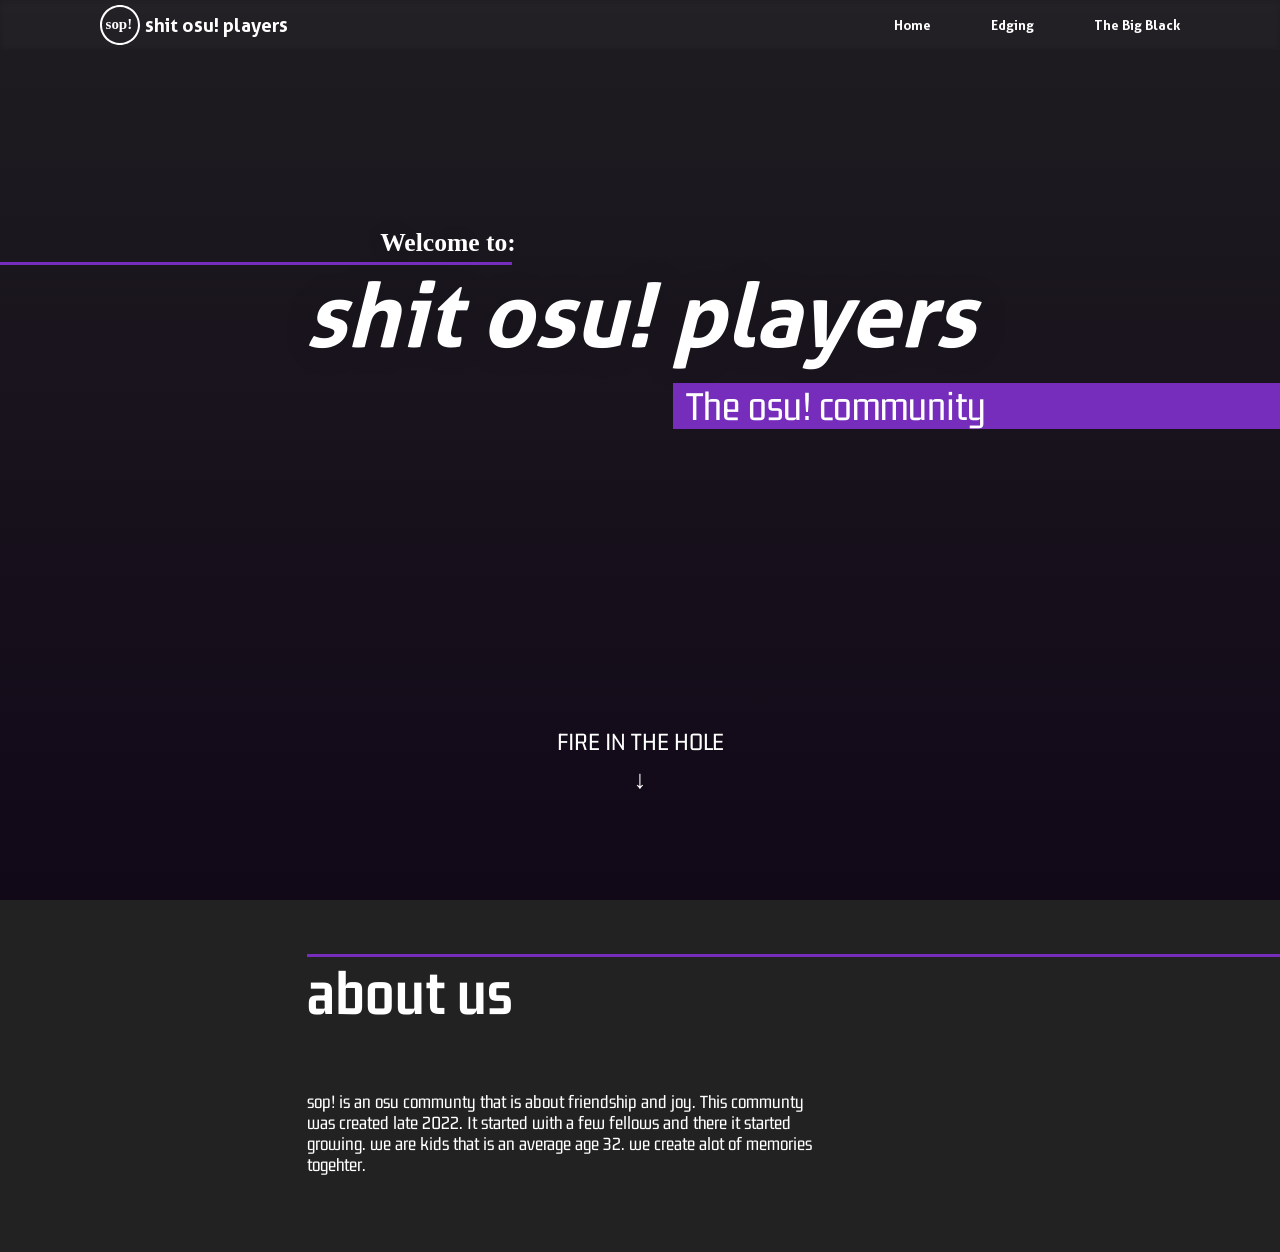
==== html/index.html @ 8b6804af "imported sop! website" ====
<!DOCTYPE html>
<html lang="en">

<head>
    <meta charset="UTF-8">
    <meta name="viewport" content="width=device-width, initial-scale=1.0">
    <title>shit osu! players</title>
    <link rel="icon" type="image/svg" href="/images/logo/sop.svg">
    <link rel="stylesheet" href="/css/style.css">
    <link rel="stylesheet" href="/css/styleIndex.css">
</head>

<body>
    <div id="grad"></div>
    <header>
        <div class="navbar">
            <div class="nav-branding">
                <img src="/images/logo/sopWhiteOutline.svg" class="logo-img" data-alt-src="/images/logo/sop.svg">
                <h1>shit osu! players</dh1>
            </div>

            <ul class="nav-menu">
                <li class="nav-item">
                    <a href="/html/index.html">Home</a>
                </li>
                <li class="nav-item">
                    <a href="/html/edging.html">Edging</a>
                </li>
                <li class="nav-item">
                    <a href="#">The Big Black</a>
                </li>
            </ul>

            <div class="hamburger">
                <span class="bar"></span>
                <span class="bar"></span>
                <span class="bar"></span>
            </div>
        </div>
    </header>

    <div class="content">
        <div class="hero">
            <div class="hero-container">
                <h1 class="welcomeTo">Welcome to:</h1>
                <div class="divLine"></div>
                <p class="sop">shit osu! players</p>
                <div class="textBox">
                    <p>The osu! community</p>
                </div>
            </div>

            <div class="scrollDown">
                <p>FIRE IN THE HOLE</p>
                <p>↓</p>
            </div>
            <video autoplay muted loop>
                <source src="/images/video/hy_gameplay.mp4" type="video/mp4">
            </video>
        </div>
        <div class="about-us">
            <div class="divLine"></div>
            <h1>about us</h1>
            <p>sop! is an osu communty that is about friendship and joy. This communty was created late 2022. It started with a few fellows and there it started growing. we are kids that is an average age 32. we create alot of memories togehter. </p>
        </div>
    </div>
    <footer></footer>

</body>
<script src="/js/script.js"></script>

</html>
---- css/style.css ----
:root {
    --background: rgb(34, 34, 34);
    --text: white;
}

* {
    color: var(--text);
    margin: 0;
    padding: 0;
    box-sizing: border-box;
}

body {
    background-color: var(--background);
    overflow-x: hidden;
}

body::-webkit-scrollbar {
    width: 8px;
}

body::-webkit-scrollbar-track {
    background-color: rgb(92, 92, 92);
}

body::-webkit-scrollbar-thumb {
    background-color: rgb(200, 200, 200);
    border-radius: 100vw;
    transition: ease-in-out 0.5s;
}

body::-webkit-scrollbar-thumb:hover {
    background-color: rgb(150, 150, 150);
    transition: ease-in-out 0.5s;
}


@font-face {
    font-family: Aller;
    src: url(/fonts/Aller_Bold.ttf);
}

@font-face {
    font-family: Gemunu;
    src: url(/fonts/GemunuLibre.ttf);
}

#grad {
    background-image: linear-gradient(#1E1C20, #110818);
    width: 100vw;
    height: 100vh;
    top: 0;
    position: fixed;
    z-index: -100;
}

#gradient {
    width: 100vw;
    height: 100vh;
    position: fixed;
    top: 0px;
    opacity: 0.8;
    pointer-events: none;
    mix-blend-mode: overlay;
    z-index: -100;
}

header {
    height: 50px;
    width: 100vw;
    padding-top: 5px;
    padding-bottom: 5px;
    background-color: transparent;
    backdrop-filter: blur(3px) contrast(0.95);

    display: flex;
    justify-content: center;

    position: fixed;
    top: 0;
    z-index: 1000;
}

.navbar {
    width: 100%;
    height: 100%;
    margin-left: 100px;
    margin-right: 100px;
    white-space: nowrap;
}

@media screen and (max-width: 832px) {
    .navbar {
        margin-left: 50px;
        margin-right: 50px;
    }
}

@media screen and (max-width: 400px) {
    .navbar {
        margin-left: 15px;
        margin-right: 15px;
    }

    .nav-branding h1 {
        display: none;
    }
}

.nav-branding {
    display: flex;
    align-items: center;
    height: 100%;
    float: left;
}

.nav-branding img {
    height: 100%;
    width: auto;
    margin-right: 5px;
    transition: transform 0.3s ease; 
    image-rendering: crisp-edges;
}

.nav-branding img:hover {
    transform: scale(1.1); 
}

header h1 {
    font-family: Aller;
    font-size: 1.2em;
}

.nav-menu {
    height: 100%;
    float: right;
    display: flex;
    align-items: center;
    gap: 60px;
    list-style: none;
}

.nav-menu a {
    text-decoration: none;
    font-size: 10pt;
    font-family: Aller;
    transition: ease-out 0.1s;
}

.nav-menu a:hover {
    transform: scale(1.08);
}

.navbar img {
    height: 40px;
}

.hamburger {
    display: none;
    cursor: pointer;
    float: right;
    padding-top: 5px;
}

.bar {
    display: block;
    width: 25px;
    height: 3px;
    margin: 5px auto;
    -webkit-transition: all 0.3s ease-in-out;
    transition: all 0.3s ease-in-out;
    background-color: white;
}

@media (max-width:768px) {
    .hamburger {
        display: block;
    }

    .hamburger.active .bar:nth-child(2) {
        opacity: 0;
    }

    .hamburger.active .bar:nth-child(1) {
        transform: translateY(8px) rotate(45deg);
    }
    .hamburger.active .bar:nth-child(3) {
        transform: translateY(-8px) rotate(-45deg);
    }

    .nav-menu {
        height: auto;
        position: fixed;
        left: 100vw;
        top: 50px;
        gap: 0;
        flex-direction: column;
        background-color: #1e1c2042;
        width: 100%;
        text-align: center;

        transition: 0.5s;
    }

    .nav-menu.active{
        left: 0;
    }

    .nav-item{
        margin: 16px 0;
    }
}
---- css/styleIndex.css ----
.hero video {
    position: relative;
    top: -100px;
    width: 100vw;
    height: 950px;
    opacity: 15%;
    filter: blur(0px);
    object-fit: cover;
    z-index: -1;
}

@media screen and (max-width: 1024px) {
    .hero video {
        height: calc(500px + 40vw);
    }
}

.hero .welcomeTo {
    position: relative;
    margin-top: calc(190px + 3vw);
    text-align: center;
    font-family: Microsoft Yi Baiti;
    font-size: 2vw;
    margin-right: 30vw;
    margin-bottom: 0.3vw;
    text-shadow: 0 0 40px rgba(0, 0, 0, 0.1);
}

.hero .divLine {
    background-color: rgb(118, 45, 187);
    height: 3px;
    position: relative;
    width: 40vw;
}

.hero .sop {
    text-align: center;
    font-family: Aller;
    font-style: italic;
    margin-top: -0.5vw;
    font-size: 7vw;
    text-shadow: 0 0 40px rgba(0, 0, 0, 0.1);
}

.hero .textBox {
    font-family: Gemunu;
    background-color: rgb(118, 45, 187);
    margin-top: 1vw;
    text-align: left;
    padding-left: 1vw;
    padding-bottom: 0.1vw;
    font-size: 3.3vw;
    position: absolute;
    padding-right: 23vw;
    right: 0;
}

.hero-container {
    z-index: 10;
    position: absolute;
    width: 100%;
    margin-left: auto;
    margin-right: auto;
    white-space: nowrap;
}

@media screen and (max-width: 1024px) {
    .hero-container {
        margin-left: vw;
        margin-right: 0;
    }

    .hero .welcomeTo {
        font-size: 3vw;
        margin-right: 60vw
    }

    .hero .sop {
        font-size: 12vw;
        /* Increase font size by 2 times */
    }

    .hero .textBox {
        font-size: 6.6vw;
        /* Increase font size by 2 times */
    }
}

.hero .scrollDown {
    position: absolute;
    top: 727px;
    text-align: center;
    width: 100vw;
    display: flex;
    flex-direction: column;
    gap: 10px;
    font-family: Gemunu;
    font-size: 2vw;
}

@media screen and (max-width: 1024px) {
    .hero .scrollDown {
        top: calc(400px + 20vw);
        font-size: 4vw;
    }
}

.about-us .divLine {
    background-color: rgb(118, 45, 187);
    height: 3px;
    position: relative;
    margin-left: auto;
    margin-right: 0;
    width: 76vw;
}

.about-us h1 {
    font-family: Gemunu;
    margin-left: 24vw;
    font-size: 5vw;
}

.about-us p {
    margin-top: 5vw;
    margin-left: 24vw;
    font-size: 1.5vw;
    font-family: Gemunu;
    width: 40vw;
}

@media screen and (max-width: 1024px) {
    .about-us .divLine {
        width: 95vw;
    }
    
    .about-us h1 {
        margin-left: 5vw;
        font-size: 10vw;
    }

    .about-us p {
        margin-left: 5vw;
        font-size: 4vw;
        width: 62vw;
    }
}

footer {
    margin-top: 6vw;
}
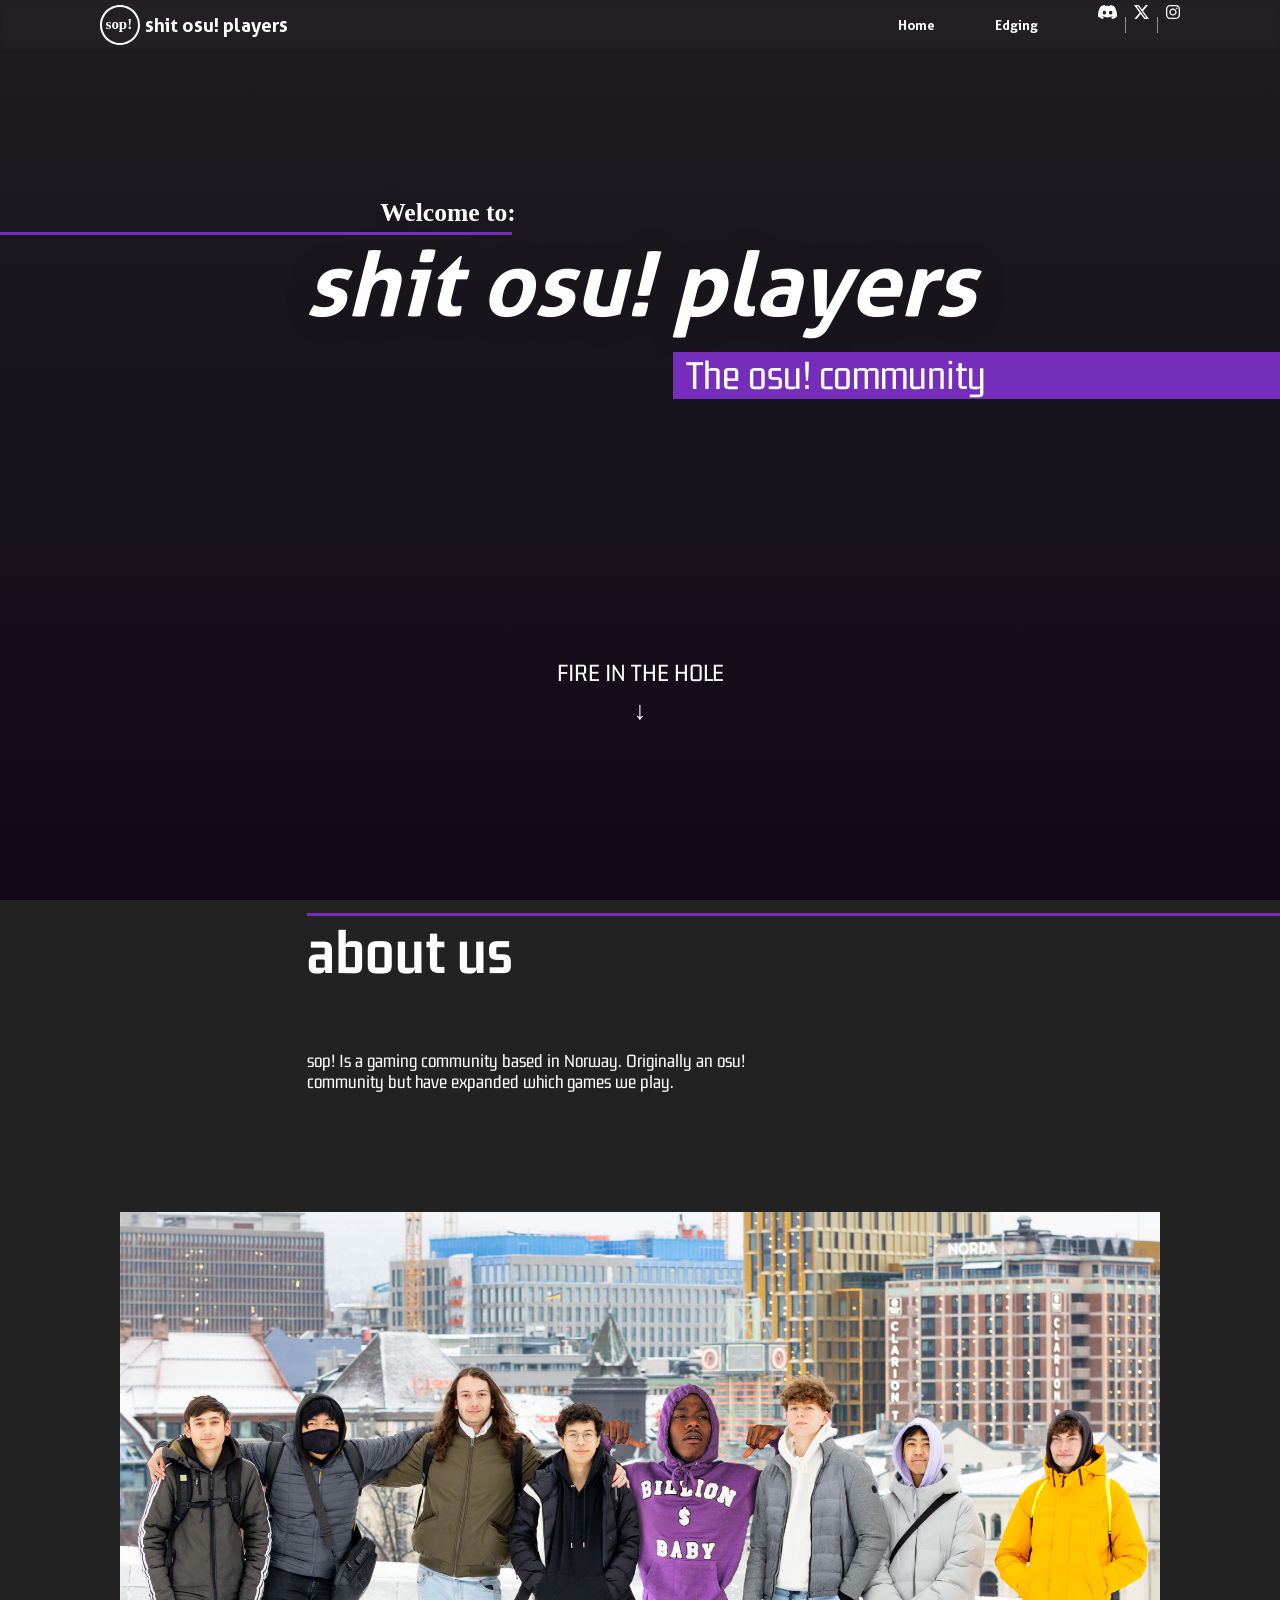
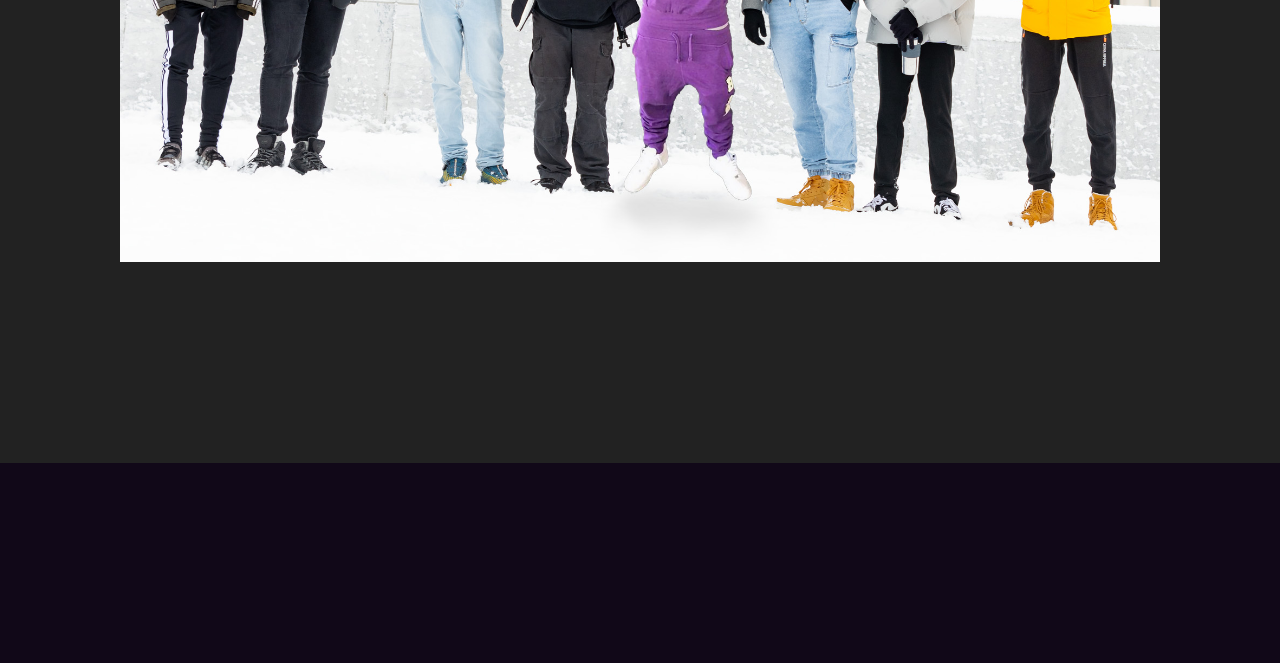
==== commit db0a5fd1: "added socials icons in navbar" ====
--- a/html/index.html
+++ b/html/index.html
@@ -15,7 +15,7 @@
     <header>
         <div class="navbar">
             <div class="nav-branding">
-                <img src="/images/logo/sopWhiteOutline.svg" class="logo-img" data-alt-src="/images/logo/sop.svg">
+                <img src="/images/logo/sopWhiteOutline.svg" data-alt-src="/images/logo/sop.svg">
                 <h1>shit osu! players</dh1>
             </div>
 
@@ -24,10 +24,15 @@
                     <a href="/html/index.html">Home</a>
                 </li>
                 <li class="nav-item">
-                    <a href="/html/edging.html">Edging</a>
+                    <a href="/html/edging.html">Edging </a>
                 </li>
-                <li class="nav-item">
-                    <a href="#">The Big Black</a>
+                <li class="nav-socials">
+                    <a href="https://discord.gg/Ur7tB2aVwm" target="_blank"><img
+                            src="/images/icons/discord-mark-white.svg" alt=""></a>
+                    <div class="vertical-seperator"></div>
+                    <a href="#"><img src="/images/icons/x-mark-white.svg" alt=""></a>
+                    <div class="vertical-seperator"></div>
+                    <a href="#"><img src="/images/icons/instagram-mark-white.svg" alt=""></a>
                 </li>
             </ul>
 
@@ -49,7 +54,6 @@
                     <p>The osu! community</p>
                 </div>
             </div>
-
             <div class="scrollDown">
                 <p>FIRE IN THE HOLE</p>
                 <p>↓</p>
@@ -61,10 +65,17 @@
         <div class="about-us">
             <div class="divLine"></div>
             <h1>about us</h1>
-            <p>sop! is an osu communty that is about friendship and joy. This communty was created late 2022. It started with a few fellows and there it started growing. we are kids that is an average age 32. we create alot of memories togehter. </p>
+            <p>sop! Is a gaming community based in Norway. Originally an osu! community but have expanded which games we
+                play. </p>
         </div>
     </div>
-    <footer></footer>
+    <div class="sopmeetup">
+        <img src="/images/sopMeetup2023.jpg" class="sop_meet_image">
+    </div>
+    <footer>
+        <div class="footer-container">
+        </div>
+    </footer>
 
 </body>
 <script src="/js/script.js"></script>
--- a/css/style.css
+++ b/css/style.css
@@ -1,3 +1,4 @@
+/* all general styling */
 :root {
     --background: rgb(34, 34, 34);
     --text: white;
@@ -139,7 +140,6 @@
     gap: 60px;
     list-style: none;
 }
-
 .nav-menu a {
     text-decoration: none;
     font-size: 10pt;
@@ -152,7 +152,29 @@
 }
 
 .navbar img {
-    height: 40px;
+    height: 100%;
+}
+
+.nav-socials {
+    height: 100%;
+    display: flex;
+    gap: 8px;
+}
+
+.nav-socials img {
+    position: relative;
+    height: 35%;
+    width: auto;
+    padding: 0;
+}
+
+.vertical-seperator {
+    width: 1px;
+    height: 40%;
+    background-color: white;
+    opacity: 50%;
+    margin-top: auto;
+    margin-bottom: auto;
 }
 
 .hamburger {
@@ -209,4 +231,19 @@
     .nav-item{
         margin: 16px 0;
     }
+}
+
+.sopmeetup {
+    padding: 120px;
+}
+
+.sop_meet_image {
+    width: 100%;
+    filter: blur(-1px);
+    filter: drop-shadow(10px);
+}
+
+.footer-container {
+    padding: 100px;
+    background-color: #110818;
 }
--- a/css/styleIndex.css
+++ b/css/styleIndex.css
@@ -1,23 +1,32 @@
+/* all content inside index */
+.hero {
+    position: relative;
+}
+
 .hero video {
     position: relative;
-    top: -100px;
     width: 100vw;
-    height: 950px;
+    height: calc(95vh - 80px);
+    min-height: 45
+    0px;
     opacity: 15%;
     filter: blur(0px);
     object-fit: cover;
     z-index: -1;
 }
 
-@media screen and (max-width: 1024px) {
-    .hero video {
-        height: calc(500px + 40vw);
-    }
+.hero-container {
+    margin-top: 22vh;
+    z-index: 10;
+    position: absolute;
+    width: 100%;
+    margin-left: auto;
+    margin-right: auto;
+    white-space: nowrap;
 }
 
 .hero .welcomeTo {
     position: relative;
-    margin-top: calc(190px + 3vw);
     text-align: center;
     font-family: Microsoft Yi Baiti;
     font-size: 2vw;
@@ -55,15 +64,6 @@
     right: 0;
 }
 
-.hero-container {
-    z-index: 10;
-    position: absolute;
-    width: 100%;
-    margin-left: auto;
-    margin-right: auto;
-    white-space: nowrap;
-}
-
 @media screen and (max-width: 1024px) {
     .hero-container {
         margin-left: vw;
@@ -88,7 +88,7 @@
 
 .hero .scrollDown {
     position: absolute;
-    top: 727px;
+    top: calc(82vh - 80px);
     text-align: center;
     width: 100vw;
     display: flex;
@@ -100,7 +100,6 @@
 
 @media screen and (max-width: 1024px) {
     .hero .scrollDown {
-        top: calc(400px + 20vw);
         font-size: 4vw;
     }
 }
@@ -112,6 +111,7 @@
     margin-left: auto;
     margin-right: 0;
     width: 76vw;
+    margin-top: calc(6vh + 80px);
 }
 
 .about-us h1 {
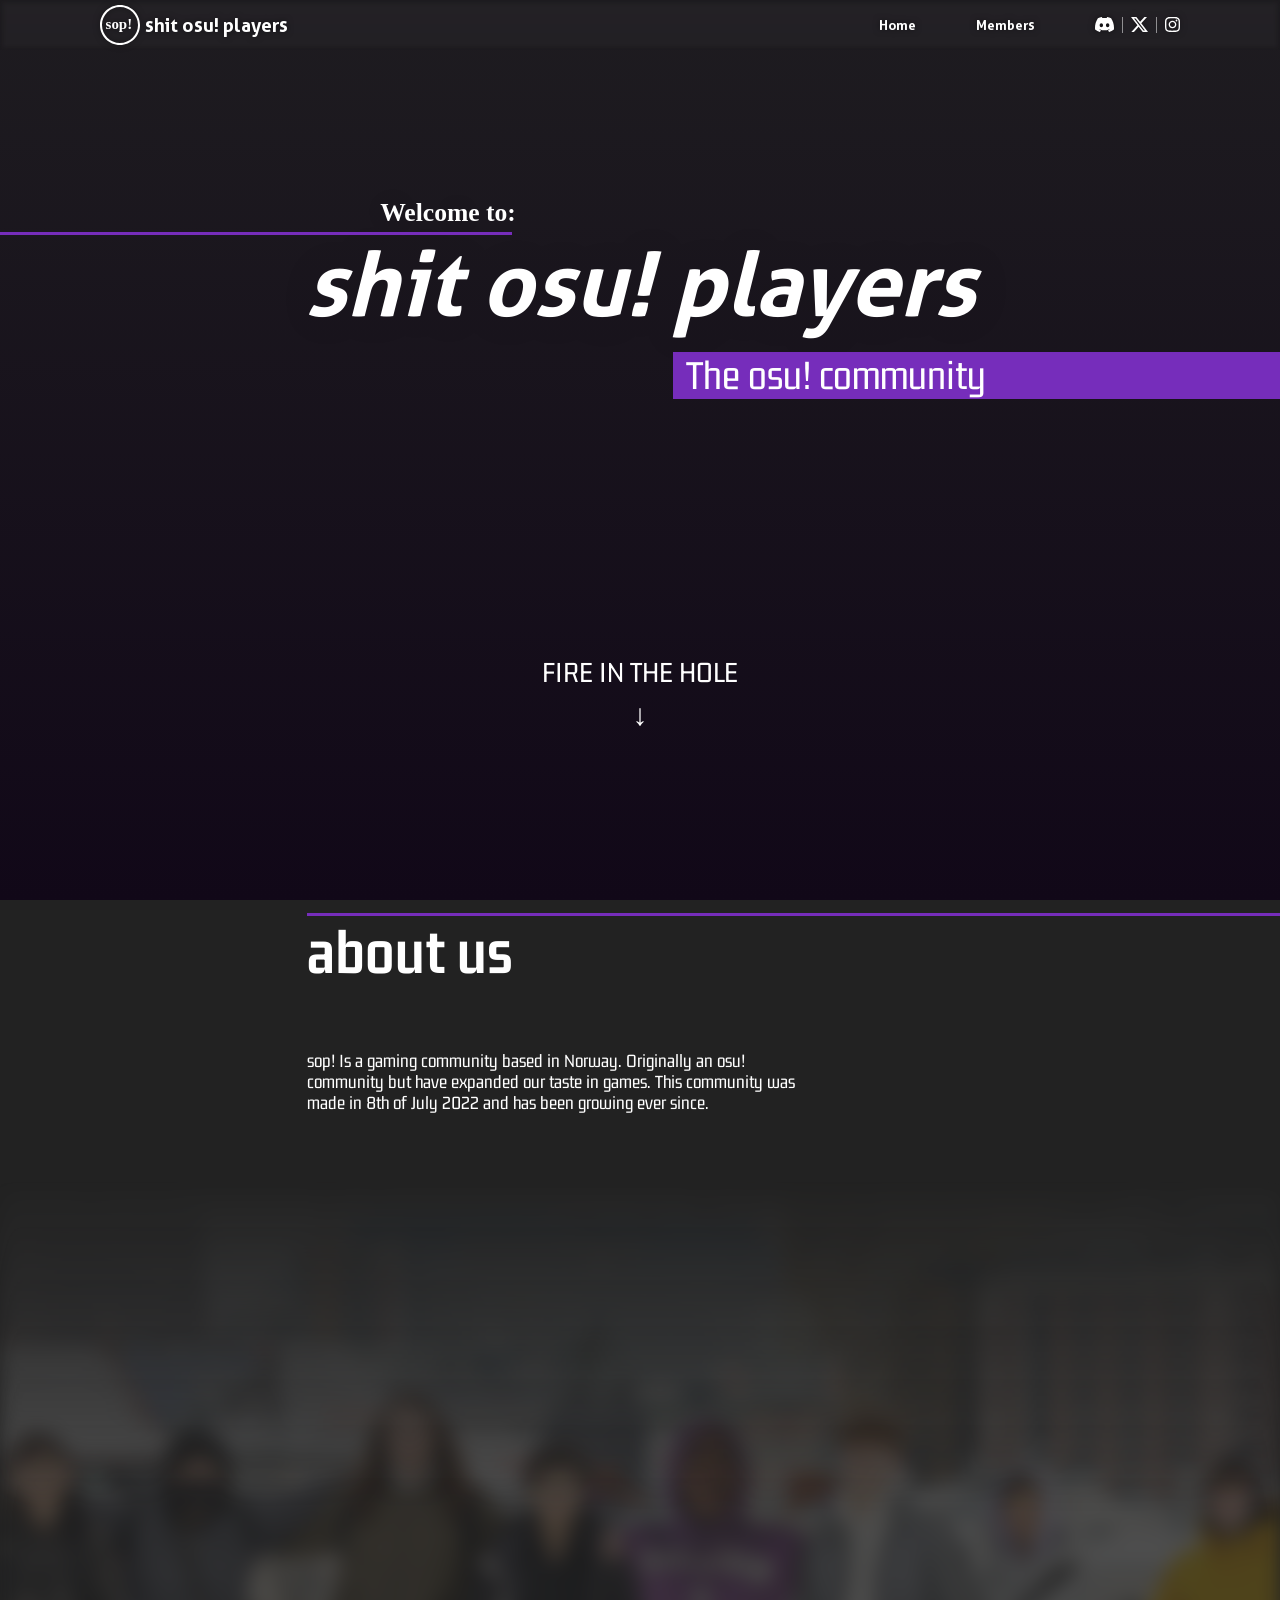
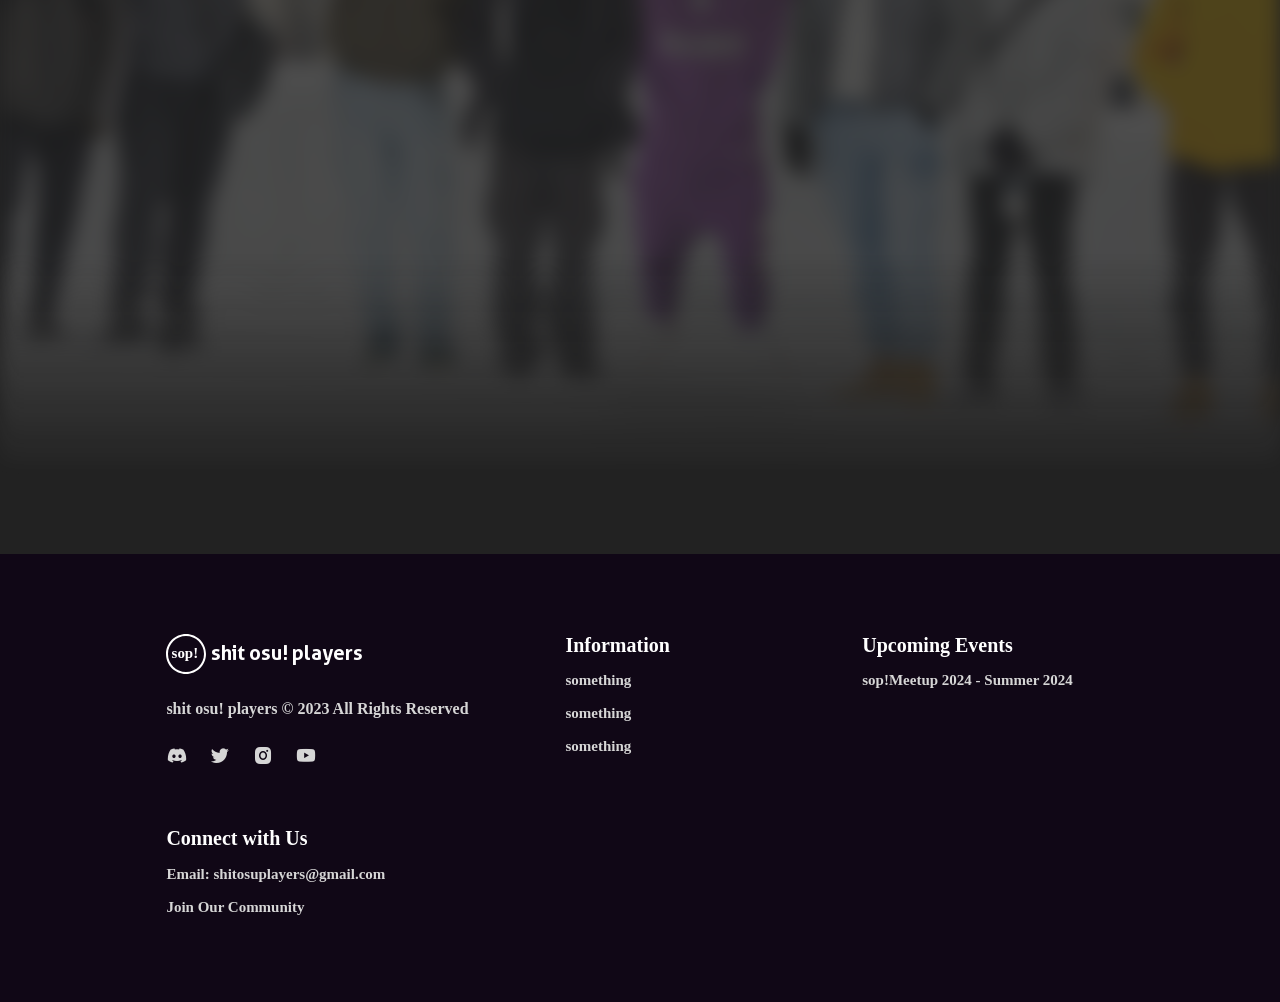
==== commit e40a318d: "Added footer, began making sop2023 section, and hotfixes" ====
--- a/html/index.html
+++ b/html/index.html
@@ -8,6 +8,7 @@
     <link rel="icon" type="image/svg" href="/images/logo/sop.svg">
     <link rel="stylesheet" href="/css/style.css">
     <link rel="stylesheet" href="/css/styleIndex.css">
+    <link rel="stylesheet" href="https://cdn.jsdelivr.net/npm/boxicons@latest/css/boxicons.min.css">
 </head>
 
 <body>
@@ -15,7 +16,7 @@
     <header>
         <div class="navbar">
             <div class="nav-branding">
-                <img src="/images/logo/sopWhiteOutline.svg" data-alt-src="/images/logo/sop.svg">
+                <img src="/images/logo/sopWhiteOutline.svg" data-alt-src="/images/logo/sop.svg" class="logo-img">
                 <h1>shit osu! players</dh1>
             </div>
 
@@ -24,15 +25,16 @@
                     <a href="/html/index.html">Home</a>
                 </li>
                 <li class="nav-item">
-                    <a href="/html/edging.html">Edging </a>
+                    <a href="/html/members.html">Members </a>
                 </li>
                 <li class="nav-socials">
                     <a href="https://discord.gg/Ur7tB2aVwm" target="_blank"><img
                             src="/images/icons/discord-mark-white.svg" alt=""></a>
                     <div class="vertical-seperator"></div>
-                    <a href="#"><img src="/images/icons/x-mark-white.svg" alt=""></a>
+                    <a href="https://x.com/shitosuplayers"><img src="/images/icons/x-mark-white.svg" alt=""></a>
                     <div class="vertical-seperator"></div>
-                    <a href="#"><img src="/images/icons/instagram-mark-white.svg" alt=""></a>
+                    <a href="https://instagram.com/shitosuplayers/"><img src="/images/icons/instagram-mark-white.svg"
+                            alt=""></a>
                 </li>
             </ul>
 
@@ -65,17 +67,54 @@
         <div class="about-us">
             <div class="divLine"></div>
             <h1>about us</h1>
-            <p>sop! Is a gaming community based in Norway. Originally an osu! community but have expanded which games we
-                play. </p>
+            <p>sop! Is a gaming community based in Norway. Originally an osu! community but have expanded our taste in
+                games. This community was made in 8th of July 2022 and has been growing ever since. </p>
         </div>
     </div>
     <div class="sopmeetup">
-        <img src="/images/sopMeetup2023.jpg" class="sop_meet_image">
+        <div class="sop2023">
+            <div class="top-fade"></div>
+            <div class="bot-fade"></div>
+            <img src="/images/sopMeetup2023.jpg" alt="">
+        </div>
     </div>
+
+
+
     <footer>
-        <div class="footer-container">
+        <div class="footer-content">
+            <div class="footer-branding">
+                <img src="/images/logo/sopWhiteOutline.svg" alt="">
+                <h1>shit osu! players</h1>
+            </div>
+            <p>shit osu! players © 2023 All Rights Reserved</p>
+
+            <div class="socials">
+                <a href="https://discord.gg/Ur7tB2aVwm"><i class='bx bxl-discord-alt'></i></a>
+                <a href="https://x.com/shitosuplayers"><i class='bx bxl-twitter'></i></a>
+                <a href="https://instagram.com/shitosuplayers/"><i class='bx bxl-instagram-alt'></i></a>
+                <a href="#"><i class='bx bxl-youtube'></i></a>
+            </div>
         </div>
-    </footer>
+
+        <div class="footer-content">
+            <h4>Information</h4>
+            <li><a href="">something</a></li>
+            <li><a href="">something</a></li>
+            <li><a href="">something</a></li>
+        </div>
+
+        <div class="footer-content">
+            <h4>Upcoming Events</h4>
+            <li><a href="">sop!Meetup 2024 - Summer 2024</a></li>
+            <li><a href=""></a></li>
+        </div>
+
+        <div class="footer-content">
+            <h4>Connect with Us</h4>
+            <li><a href="mailto:shitosuplayers@gmail.com">Email: shitosuplayers@gmail.com</a></li>
+            <li><a href="https://discord.gg/Ur7tB2aVwm">Join Our Community</a></li>
+        </div>
 
 </body>
 <script src="/js/script.js"></script>
--- a/css/style.css
+++ b/css/style.css
@@ -9,6 +9,8 @@
     margin: 0;
     padding: 0;
     box-sizing: border-box;
+    text-decoration: none;
+    list-style: none;
 }
 
 body {
@@ -55,17 +57,6 @@
     z-index: -100;
 }
 
-#gradient {
-    width: 100vw;
-    height: 100vh;
-    position: fixed;
-    top: 0px;
-    opacity: 0.8;
-    pointer-events: none;
-    mix-blend-mode: overlay;
-    z-index: -100;
-}
-
 header {
     height: 50px;
     width: 100vw;
@@ -80,6 +71,8 @@
     position: fixed;
     top: 0;
     z-index: 1000;
+
+    filter: drop-shadow(0 0 3px rgba(0,0,0,0.5));
 }
 
 .navbar {
@@ -90,7 +83,7 @@
     white-space: nowrap;
 }
 
-@media screen and (max-width: 832px) {
+@media screen and (max-width: 1024px) {
     .navbar {
         margin-left: 50px;
         margin-right: 50px;
@@ -138,17 +131,15 @@
     display: flex;
     align-items: center;
     gap: 60px;
-    list-style: none;
 }
 .nav-menu a {
-    text-decoration: none;
     font-size: 10pt;
     font-family: Aller;
     transition: ease-out 0.1s;
 }
 
 .nav-menu a:hover {
-    transform: scale(1.08);
+    transform: scale(1.1);
 }
 
 .navbar img {
@@ -157,15 +148,15 @@
 
 .nav-socials {
     height: 100%;
-    display: flex;
+    width: auto;
     gap: 8px;
+    display: flex;
+    align-items: center;
 }
 
 .nav-socials img {
-    position: relative;
-    height: 35%;
-    width: auto;
-    padding: 0;
+    height: 15px;
+    margin-top: 1px;
 }
 
 .vertical-seperator {
@@ -173,8 +164,6 @@
     height: 40%;
     background-color: white;
     opacity: 50%;
-    margin-top: auto;
-    margin-bottom: auto;
 }
 
 .hamburger {
@@ -221,29 +210,102 @@
         width: 100%;
         text-align: center;
 
-        transition: 0.5s;
+        transition: 0.4s;
     }
 
     .nav-menu.active{
         left: 0;
     }
 
-    .nav-item{
+    .nav-item {
         margin: 16px 0;
     }
-}
-
-.sopmeetup {
-    padding: 120px;
-}
-
-.sop_meet_image {
-    width: 100%;
-    filter: blur(-1px);
-    filter: drop-shadow(10px);
-}
-
-.footer-container {
-    padding: 100px;
-    background-color: #110818;
+
+    .nav-socials {
+        margin: 16px 0;
+        gap: 20px;
+    }
+
+    .nav-socials img {
+        height: 25px;
+    }
+}
+
+footer {
+    margin-top: 6vw;
+    padding: 80px 13% 70px;
+    background-color: #100716;
+    display: grid;
+    grid-template-columns: repeat(auto-fit, minmax(200px, auto));
+    gap: 3.5rem;
+}
+
+.footer-branding {
+    display: flex;
+    align-items: center;
+    height: 40px;
+}
+
+.footer-branding img {
+    height: 100%;
+    margin-right: 5px;
+}
+
+.footer-branding h1 {
+    font-family: Aller;
+    font-size: 20px;
+}
+
+.footer-content h4 {
+    color: fff;
+    margin-bottom: 1.2vw;
+    font-size: 20px;
+    font-family: Microsoft Yi Baiti;
+}
+
+.footer-content li {
+    margin-bottom: 16px;
+}
+
+.footer-content li a {
+    font-family: Microsoft Yi Baiti;
+    display: block;
+    color: #d6d6d6;
+    font-size: 15px;
+    font-weight: bold;
+    transition: 0.2s ease-out;
+    width: auto;
+}
+
+.footer-content li a:hover {
+    transform: translateY(-2px);
+}
+
+
+.footer-content p {
+    font-family: Microsoft Yi Baiti;
+    color: #d6d6d6;
+    font-size: 16px;
+    font-weight: bold;
+    line-height: 30px;
+    margin: 20px 0;
+}
+
+.socials i {
+    display: inline-block;
+    font-size: 22px;
+    color: #d6d6d6;
+    margin-right: 17px;
+    transition: 0.3s ease-out;
+}
+
+.socials i:hover {
+    color: #fff;
+}
+
+
+@media (max-width:1690px){
+    footer {
+
+    }
 }
--- a/css/styleIndex.css
+++ b/css/styleIndex.css
@@ -7,10 +7,9 @@
     position: relative;
     width: 100vw;
     height: calc(95vh - 80px);
-    min-height: 45
-    0px;
+    min-height: 45 0px;
     opacity: 15%;
-    filter: blur(0px);
+    filter: blur(1px);
     object-fit: cover;
     z-index: -1;
 }
@@ -88,20 +87,14 @@
 
 .hero .scrollDown {
     position: absolute;
-    top: calc(82vh - 80px);
+    top: calc(95vh - 200px);
     text-align: center;
     width: 100vw;
     display: flex;
     flex-direction: column;
     gap: 10px;
     font-family: Gemunu;
-    font-size: 2vw;
-}
-
-@media screen and (max-width: 1024px) {
-    .hero .scrollDown {
-        font-size: 4vw;
-    }
+    font-size: 30px;
 }
 
 .about-us .divLine {
@@ -132,7 +125,7 @@
     .about-us .divLine {
         width: 95vw;
     }
-    
+
     .about-us h1 {
         margin-left: 5vw;
         font-size: 10vw;
@@ -145,6 +138,32 @@
     }
 }
 
-footer {
-    margin-top: 6vw;
+.sop2023 {
+    position: absolute;
+    height: 100%;
+    width: 100%;
+    display: flex;
+    align-items: center;
+    -webkit-mask-image: linear-gradient(transparent 20%, black, black 80%, transparent);
+    mask-image: linear-gradient(transparent 0%, black, black 75%, transparent);
+}
+
+.sop2023 img {
+    position: absolute;
+    filter: blur(10px);
+    opacity: 20%;
+    object-fit: cover;
+    height: 100%;
+    width: 100%;
+    z-index: -10;
+}
+
+
+
+.sopmeetup{
+    margin-top: 5vw;
+    height: 100vh;
+    width: 100vw;
+    display: flex;
+    align-items: center;
 }
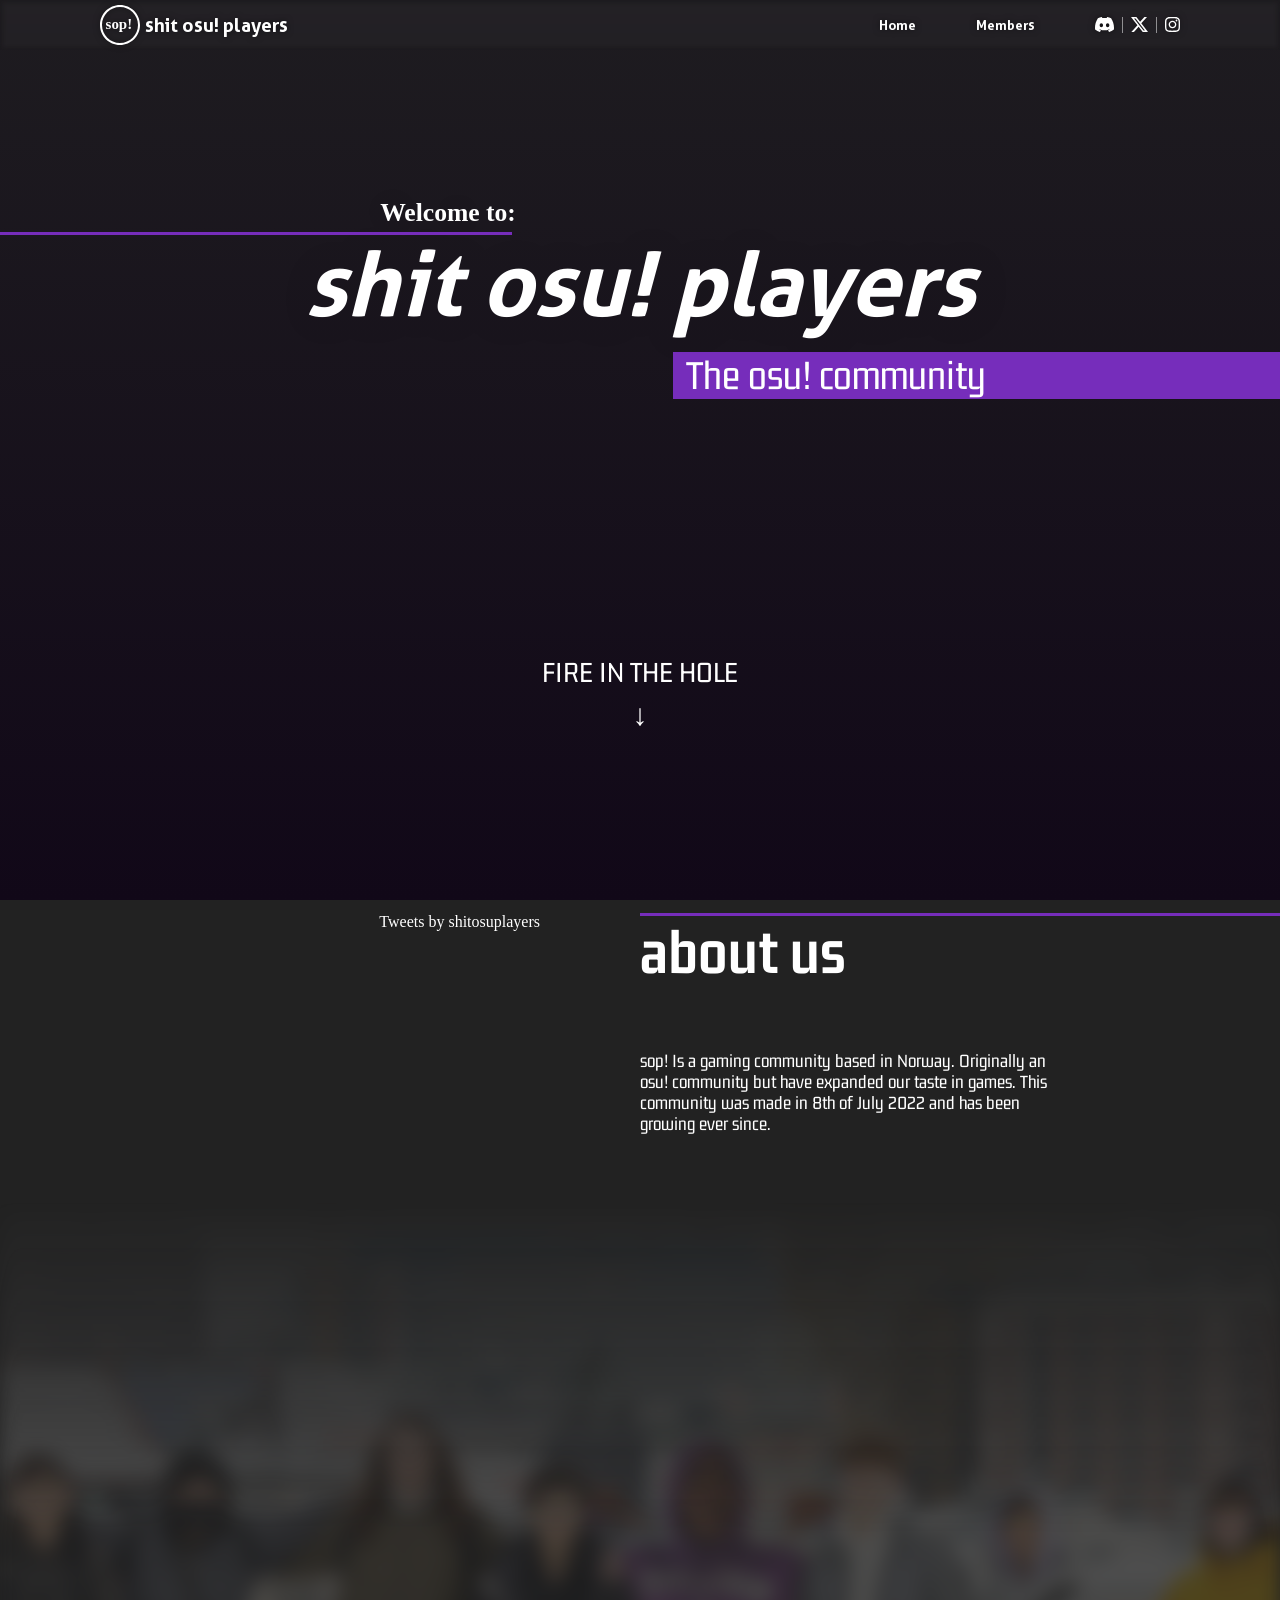
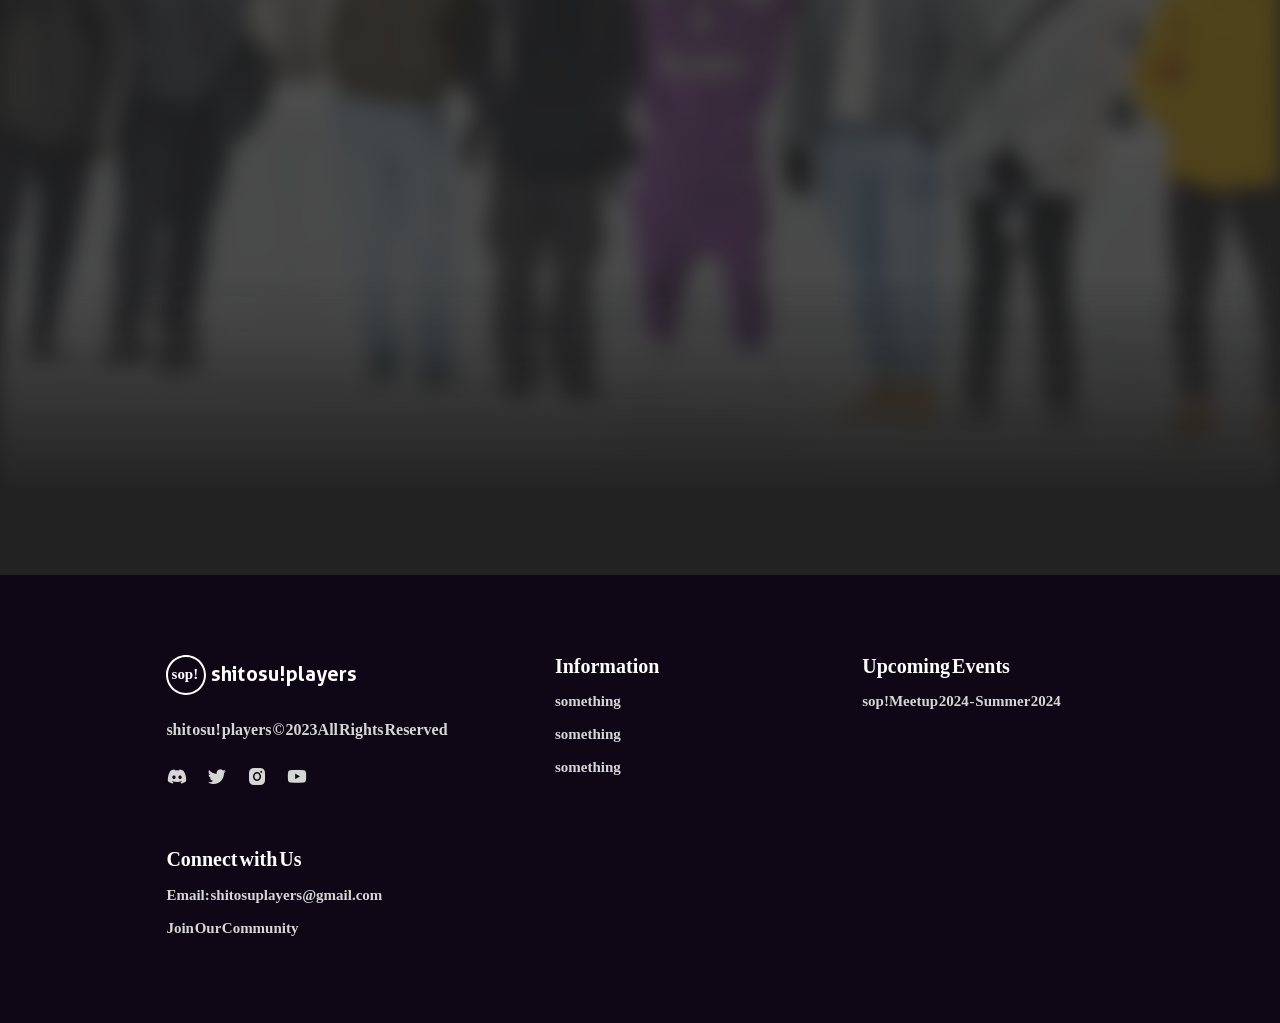
==== commit b9293233: "Began making members page Made member grid and designing it. Added flags and other osu icons" ====
--- a/html/index.html
+++ b/html/index.html
@@ -5,7 +5,6 @@
     <meta charset="UTF-8">
     <meta name="viewport" content="width=device-width, initial-scale=1.0">
     <title>shit osu! players</title>
-    <link rel="icon" type="image/svg" href="/images/logo/sop.svg">
     <link rel="stylesheet" href="/css/style.css">
     <link rel="stylesheet" href="/css/styleIndex.css">
     <link rel="stylesheet" href="https://cdn.jsdelivr.net/npm/boxicons@latest/css/boxicons.min.css">
@@ -16,8 +15,8 @@
     <header>
         <div class="navbar">
             <div class="nav-branding">
-                <img src="/images/logo/sopWhiteOutline.svg" data-alt-src="/images/logo/sop.svg" class="logo-img">
-                <h1>shit osu! players</dh1>
+                <a href="/html/index.html"><img src="/images/logo/sopWhiteOutline.svg" class="logo-img" data-alt-src="/images/logo/sop.svg"></a>
+                <h1>shit osu! players</h1>
             </div>
 
             <ul class="nav-menu">
@@ -64,13 +63,29 @@
                 <source src="/images/video/hy_gameplay.mp4" type="video/mp4">
             </video>
         </div>
+
         <div class="about-us">
-            <div class="divLine"></div>
-            <h1>about us</h1>
-            <p>sop! Is a gaming community based in Norway. Originally an osu! community but have expanded our taste in
-                games. This community was made in 8th of July 2022 and has been growing ever since. </p>
+
+            <div class="twitterWidget">
+                <a class="twitter-timeline" data-lang="en" data-width="35vw" data-height="460px" data-dnt="true"
+                    data-theme="dark" href="https://twitter.com/shitosuplayers?ref_src=twsrc%5Etfw">Tweets by
+                    shitosuplayers</a>
+                <script async src="https://platform.twitter.com/widgets.js" charset="utf-8"></script>
+            </div>
+
+            <div class="about-us-container">
+                <div class="divLine"></div>
+                <h1>about us</h1>
+                <p>sop! Is a gaming community based in Norway. Originally an osu! community but have expanded our
+                    taste
+                    in
+                    games. This community was made in 8th of July 2022 and has been growing ever since. </p>
+
+            </div>
         </div>
     </div>
+
+
     <div class="sopmeetup">
         <div class="sop2023">
             <div class="top-fade"></div>
@@ -78,6 +93,9 @@
             <img src="/images/sopMeetup2023.jpg" alt="">
         </div>
     </div>
+    </div>
+
+
 
 
 
@@ -93,7 +111,7 @@
                 <a href="https://discord.gg/Ur7tB2aVwm"><i class='bx bxl-discord-alt'></i></a>
                 <a href="https://x.com/shitosuplayers"><i class='bx bxl-twitter'></i></a>
                 <a href="https://instagram.com/shitosuplayers/"><i class='bx bxl-instagram-alt'></i></a>
-                <a href="#"><i class='bx bxl-youtube'></i></a>
+                <a href="https://youtube.com/@shitosuplayers"><i class='bx bxl-youtube'></i></a>
             </div>
         </div>
 
--- a/css/style.css
+++ b/css/style.css
@@ -72,7 +72,7 @@
     top: 0;
     z-index: 1000;
 
-    filter: drop-shadow(0 0 3px rgba(0,0,0,0.5));
+    filter: drop-shadow(0 0 3px rgba(0, 0, 0, 0.5));
 }
 
 .navbar {
@@ -108,16 +108,21 @@
     float: left;
 }
 
+.nav-branding a {
+    height: 100%;
+    width: auto;
+}
+
 .nav-branding img {
     height: 100%;
     width: auto;
     margin-right: 5px;
-    transition: transform 0.3s ease; 
+    transition: transform 0.3s ease;
     image-rendering: crisp-edges;
 }
 
 .nav-branding img:hover {
-    transform: scale(1.1); 
+    transform: scale(1.1);
 }
 
 header h1 {
@@ -132,6 +137,7 @@
     align-items: center;
     gap: 60px;
 }
+
 .nav-menu a {
     font-size: 10pt;
     font-family: Aller;
@@ -195,6 +201,7 @@
     .hamburger.active .bar:nth-child(1) {
         transform: translateY(8px) rotate(45deg);
     }
+
     .hamburger.active .bar:nth-child(3) {
         transform: translateY(-8px) rotate(-45deg);
     }
@@ -206,14 +213,14 @@
         top: 50px;
         gap: 0;
         flex-direction: column;
-        background-color: #1e1c2042;
+        background-color: #1e1627ad;
         width: 100%;
         text-align: center;
 
         transition: 0.4s;
     }
 
-    .nav-menu.active{
+    .nav-menu.active {
         left: 0;
     }
 
@@ -232,12 +239,14 @@
 }
 
 footer {
+    word-spacing: -3px;
     margin-top: 6vw;
     padding: 80px 13% 70px;
     background-color: #100716;
     display: grid;
     grid-template-columns: repeat(auto-fit, minmax(200px, auto));
     gap: 3.5rem;
+    box-shadow: 0 50vh 0 50vh #100716;
 }
 
 .footer-branding {
@@ -304,8 +313,6 @@
 }
 
 
-@media (max-width:1690px){
-    footer {
-
-    }
+@media (max-width:1690px) {
+    footer {}
 }
--- a/css/styleIndex.css
+++ b/css/styleIndex.css
@@ -9,7 +9,7 @@
     height: calc(95vh - 80px);
     min-height: 45 0px;
     opacity: 15%;
-    filter: blur(1px);
+    filter: blur(0px);
     object-fit: cover;
     z-index: -1;
 }
@@ -97,28 +97,33 @@
     font-size: 30px;
 }
 
+.about-us {
+    display: flex;
+    justify-content: right;
+    margin-top: calc(6vh + 80px);
+    gap: 100px;
+}
+
 .about-us .divLine {
     background-color: rgb(118, 45, 187);
     height: 3px;
     position: relative;
-    margin-left: auto;
-    margin-right: 0;
-    width: 76vw;
-    margin-top: calc(6vh + 80px);
+    float: right;
+    width: 50vw;
 }
 
 .about-us h1 {
     font-family: Gemunu;
-    margin-left: 24vw;
+    margin-left: 0vw;
     font-size: 5vw;
 }
 
 .about-us p {
     margin-top: 5vw;
-    margin-left: 24vw;
+    margin-left: 0vw;
     font-size: 1.5vw;
     font-family: Gemunu;
-    width: 40vw;
+    width: 33vw;
 }
 
 @media screen and (max-width: 1024px) {
@@ -133,8 +138,22 @@
 
     .about-us p {
         margin-left: 5vw;
+        font-size: 3vw;
+        width: 62vw;
+    }
+
+    .about-us .twitterWidget {
+        display: none;
+    }
+}
+
+@media screen and (max-width: 512px) {
+    .about-us h1 {
+        font-size: 15vw;
+    }
+
+    .about-us p {
         font-size: 4vw;
-        width: 62vw;
     }
 }
 
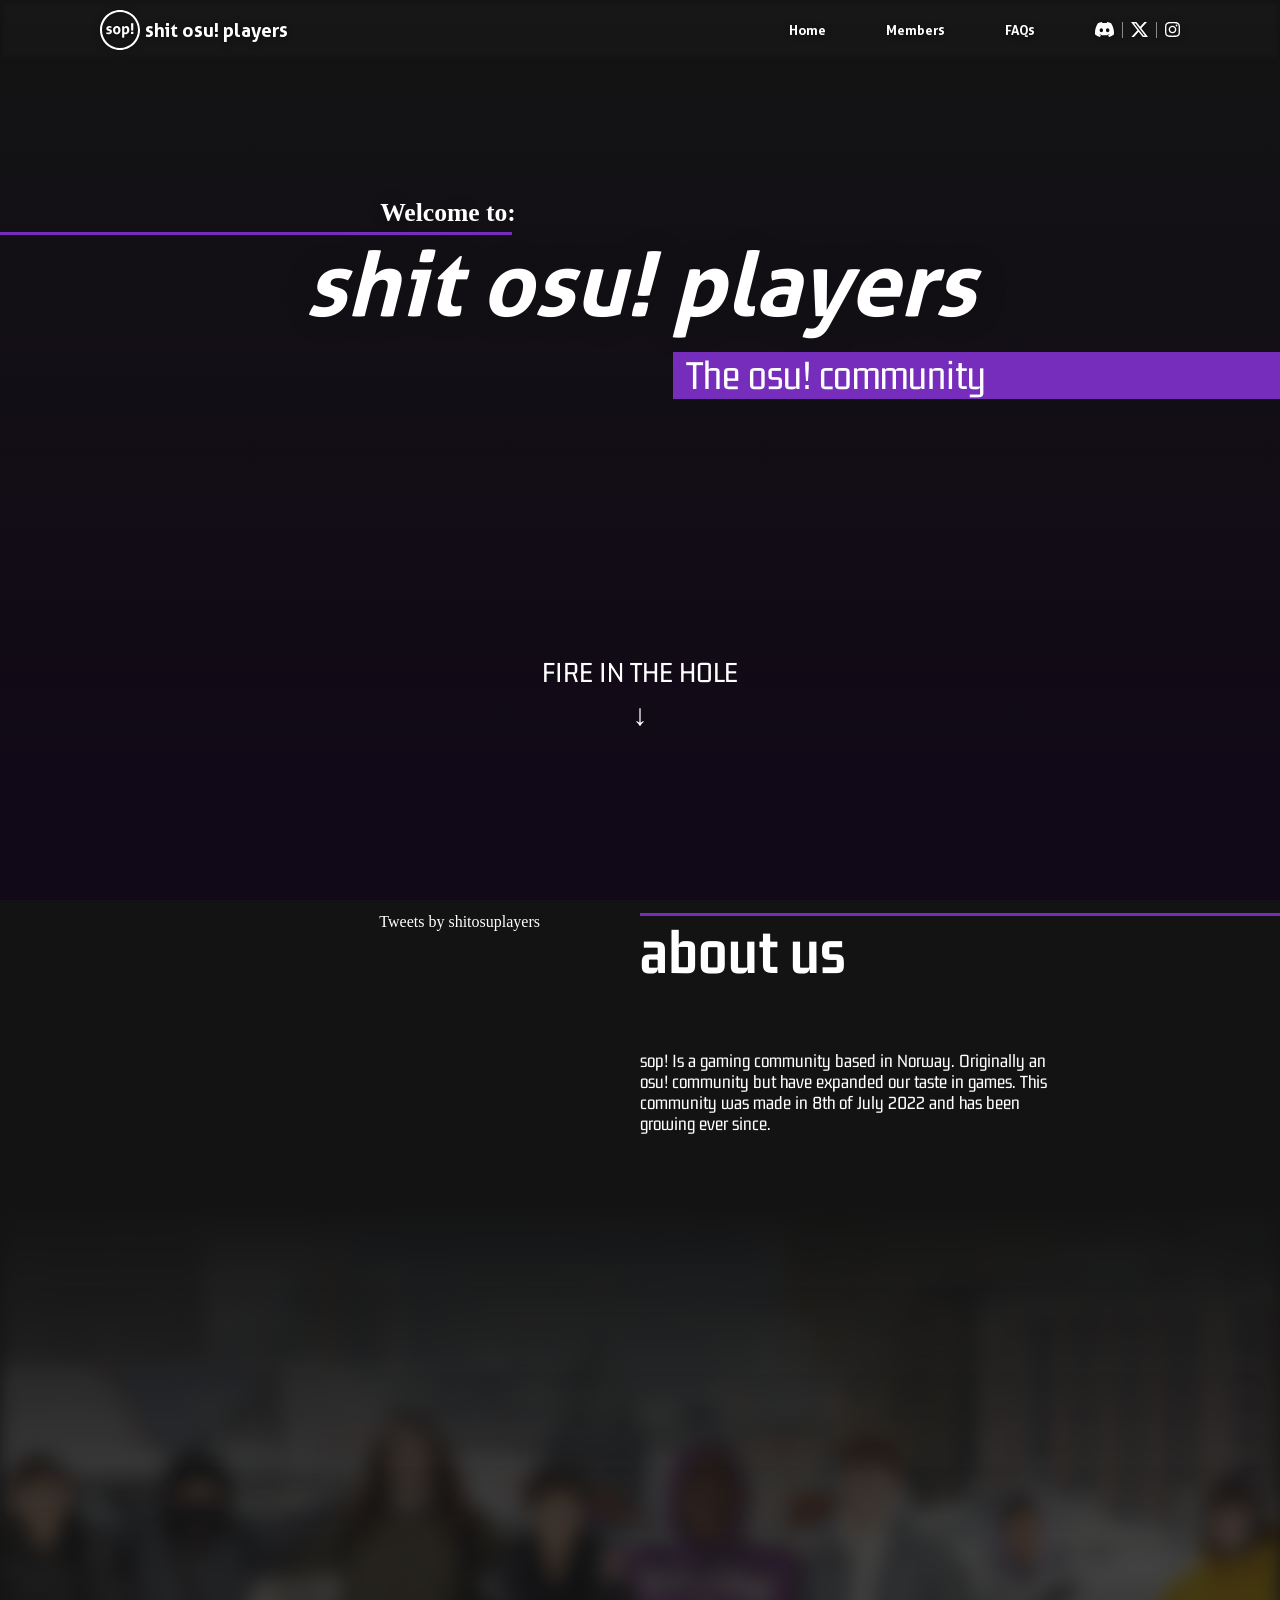
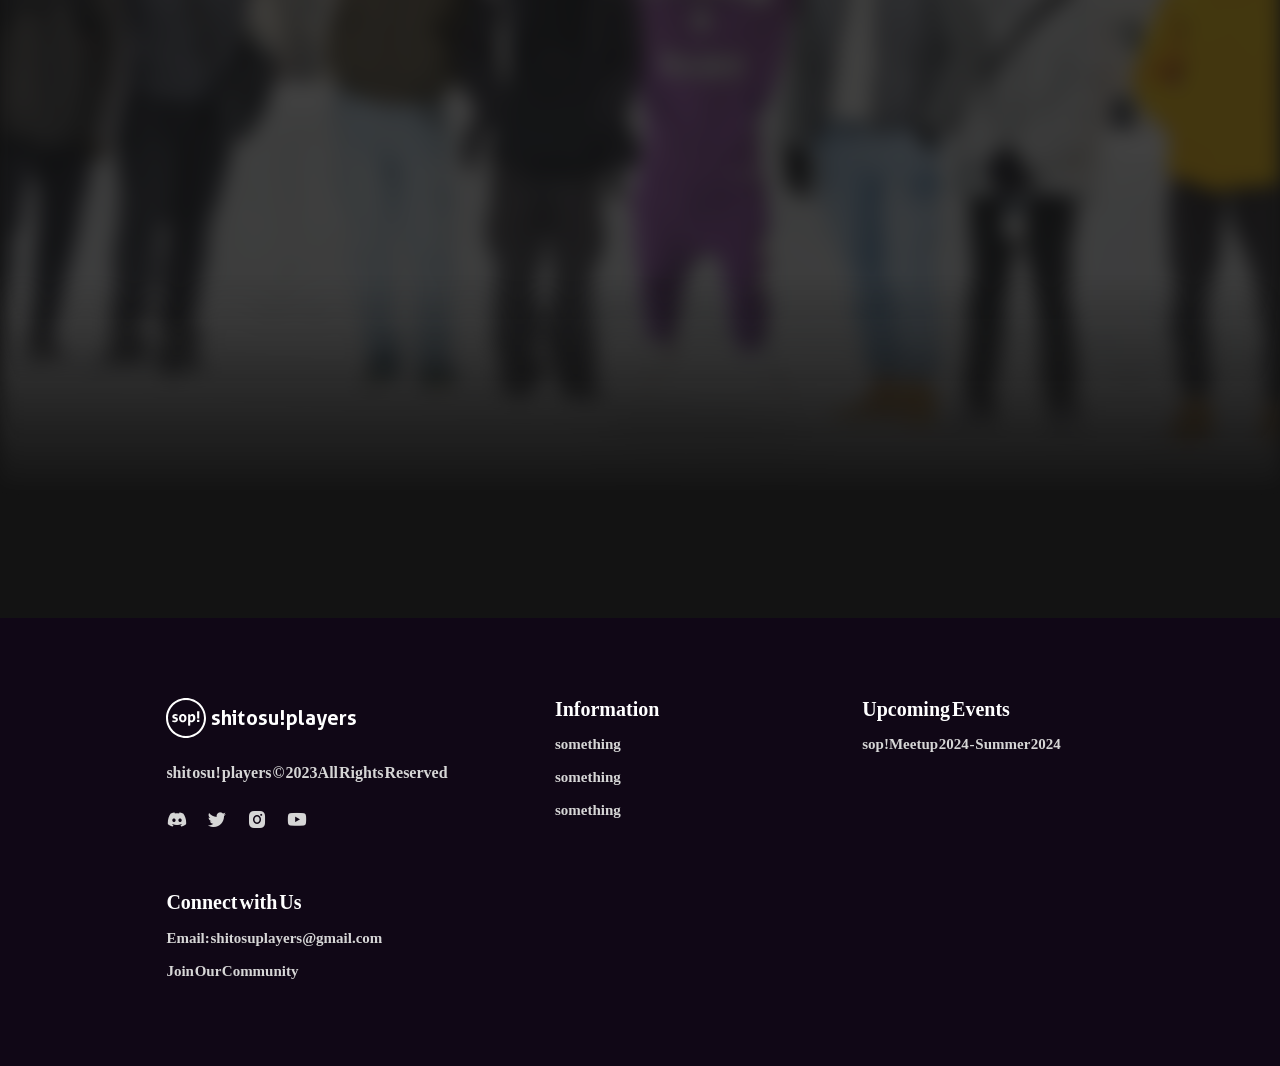
==== commit 968c767a: "merged shit" ====
--- a/html/index.html
+++ b/html/index.html
@@ -15,7 +15,8 @@
     <header>
         <div class="navbar">
             <div class="nav-branding">
-                <a href="/html/index.html"><img src="/images/logo/sopWhiteOutline.svg" class="logo-img" data-alt-src="/images/logo/sop.svg"></a>
+                <a href="/html/index.html"><img src="/images/logo/sopWhiteOutline.svg" class="logo-img"
+                        data-alt-src="/images/logo/sop.svg"></a>
                 <h1>shit osu! players</h1>
             </div>
 
@@ -24,7 +25,10 @@
                     <a href="/html/index.html">Home</a>
                 </li>
                 <li class="nav-item">
-                    <a href="/html/members.html">Members </a>
+                    <a href="/html/members.html">Members</a>
+                </li>
+                <li class="nav-item">
+                    <a href="/html/faqs.html">FAQs</a>
                 </li>
                 <li class="nav-socials">
                     <a href="https://discord.gg/Ur7tB2aVwm" target="_blank"><img
@@ -83,16 +87,16 @@
 
             </div>
         </div>
-    </div>
 
 
-    <div class="sopmeetup">
-        <div class="sop2023">
-            <div class="top-fade"></div>
-            <div class="bot-fade"></div>
-            <img src="/images/sopMeetup2023.jpg" alt="">
+
+        <div class="sopmeetup">
+            <div class="sop2023">
+                <div class="top-fade"></div>
+                <div class="bot-fade"></div>
+                <img src="/images/sopMeetup2023.jpg" alt="">
+            </div>
         </div>
-    </div>
     </div>
 
 
--- a/css/style.css
+++ b/css/style.css
@@ -1,6 +1,6 @@
 /* all general styling */
 :root {
-    --background: rgb(34, 34, 34);
+    --background: rgb(19, 19, 19);
     --text: white;
 }
 
@@ -49,8 +49,8 @@
 }
 
 #grad {
-    background-image: linear-gradient(#1E1C20, #110818);
-    width: 100vw;
+    background-image: linear-gradient(var(--background), #110818);
+    width: 100%;
     height: 100vh;
     top: 0;
     position: fixed;
@@ -58,14 +58,14 @@
 }
 
 header {
-    height: 50px;
-    width: 100vw;
-    padding-top: 5px;
-    padding-bottom: 5px;
+    height: 60px;
+    width: 100%;
+    padding: 10px 100px;
     background-color: transparent;
-    backdrop-filter: blur(3px) contrast(0.95);
-
-    display: flex;
+    backdrop-filter: blur(3px) contrast(0.96);
+
+    display: flex;
+    align-items: center;
     justify-content: center;
 
     position: fixed;
@@ -78,22 +78,22 @@
 .navbar {
     width: 100%;
     height: 100%;
-    margin-left: 100px;
-    margin-right: 100px;
+    display: flex;
+    justify-content: space-between;
+    align-items: center;
     white-space: nowrap;
 }
 
 @media screen and (max-width: 1024px) {
-    .navbar {
-        margin-left: 50px;
-        margin-right: 50px;
-    }
-}
-
-@media screen and (max-width: 400px) {
-    .navbar {
-        margin-left: 15px;
-        margin-right: 15px;
+    header {
+        padding: 10px 5%;
+    }
+}
+
+@media screen and (max-width: 360px) {
+    header {
+        height: 45px;
+        padding: 5px 5%;
     }
 
     .nav-branding h1 {
@@ -176,7 +176,6 @@
     display: none;
     cursor: pointer;
     float: right;
-    padding-top: 5px;
 }
 
 .bar {
@@ -240,7 +239,7 @@
 
 footer {
     word-spacing: -3px;
-    margin-top: 6vw;
+    margin-top: 120px;
     padding: 80px 13% 70px;
     background-color: #100716;
     display: grid;
--- a/css/styleIndex.css
+++ b/css/styleIndex.css
@@ -132,12 +132,12 @@
     }
 
     .about-us h1 {
-        margin-left: 5vw;
+        margin-left: 0vw;
         font-size: 10vw;
     }
 
     .about-us p {
-        margin-left: 5vw;
+        margin-left: 0vw;
         font-size: 3vw;
         width: 62vw;
     }
@@ -154,6 +154,7 @@
 
     .about-us p {
         font-size: 4vw;
+        width: 66vw;
     }
 }
 
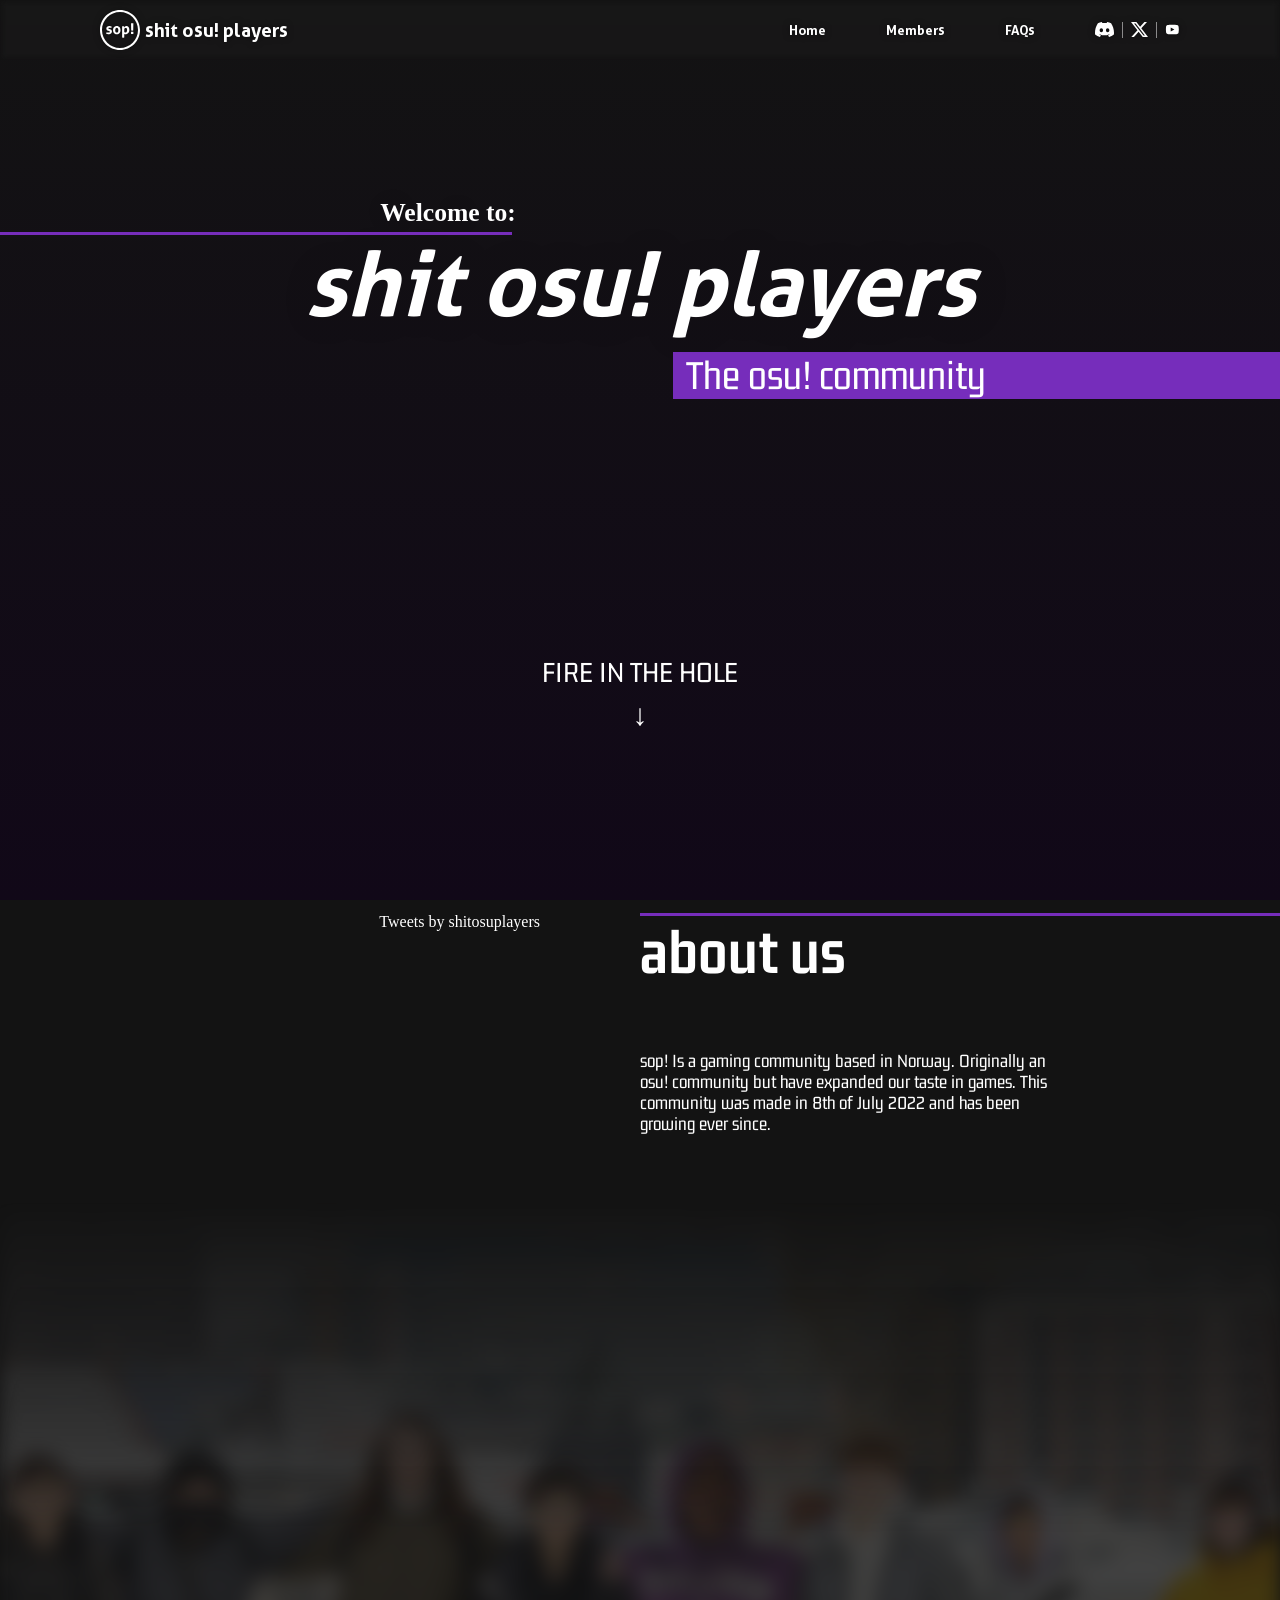
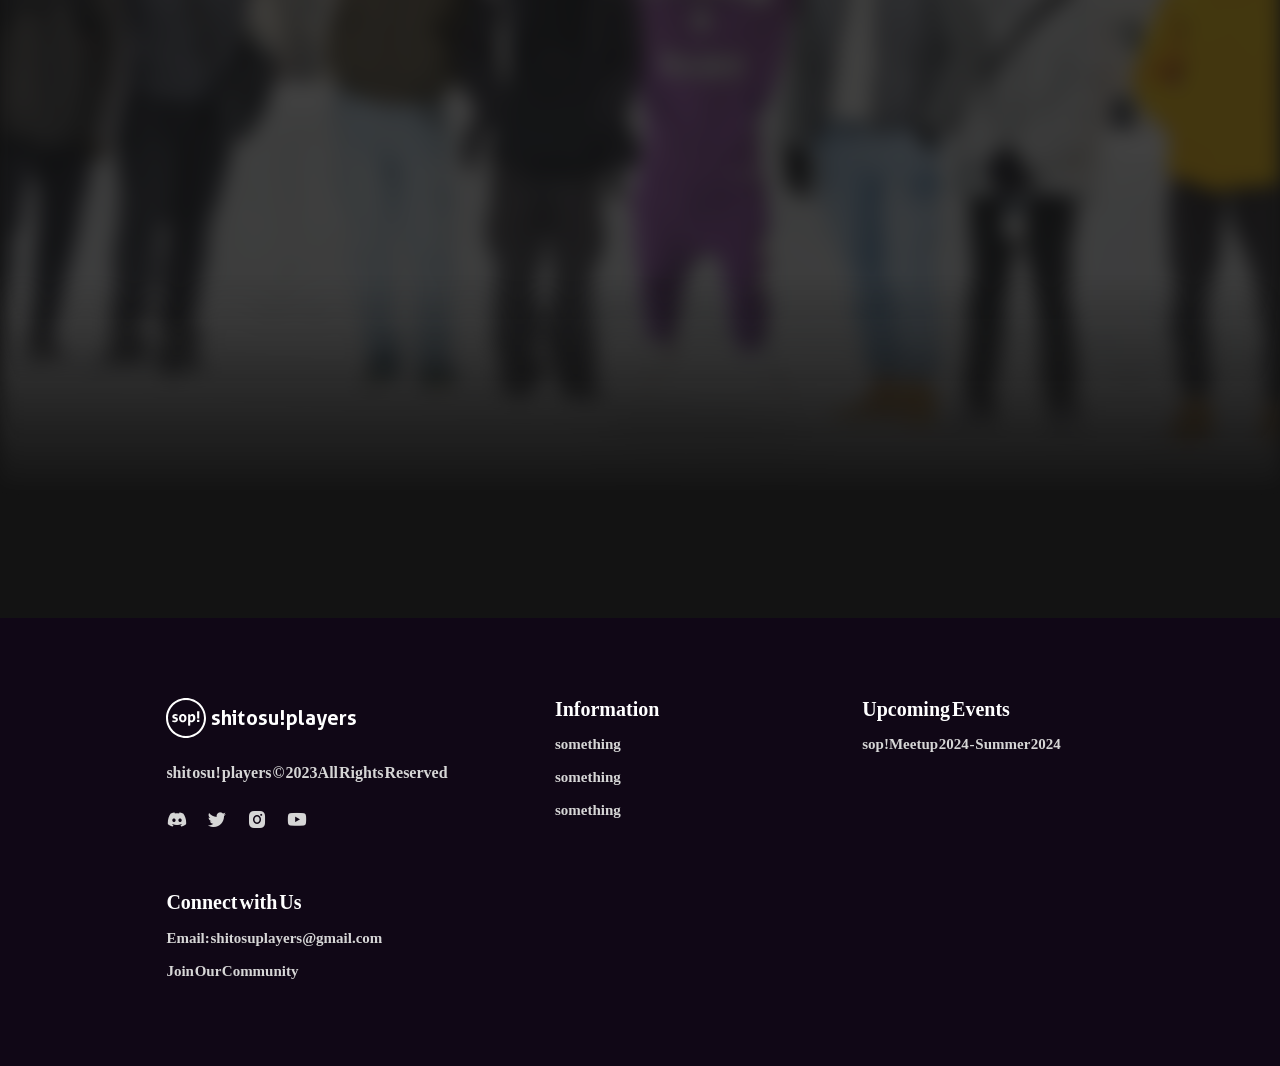
==== commit 09ae197c: "Changed instagram logo to youtube in header" ====
--- a/html/index.html
+++ b/html/index.html
@@ -36,7 +36,7 @@
                     <div class="vertical-seperator"></div>
                     <a href="https://x.com/shitosuplayers"><img src="/images/icons/x-mark-white.svg" alt=""></a>
                     <div class="vertical-seperator"></div>
-                    <a href="https://instagram.com/shitosuplayers/"><img src="/images/icons/instagram-mark-white.svg"
+                    <a href="https://youtube.com/@shitosuplayers/"><img src="/images/icons/youtube-mark-white.svg"
                             alt=""></a>
                 </li>
             </ul>
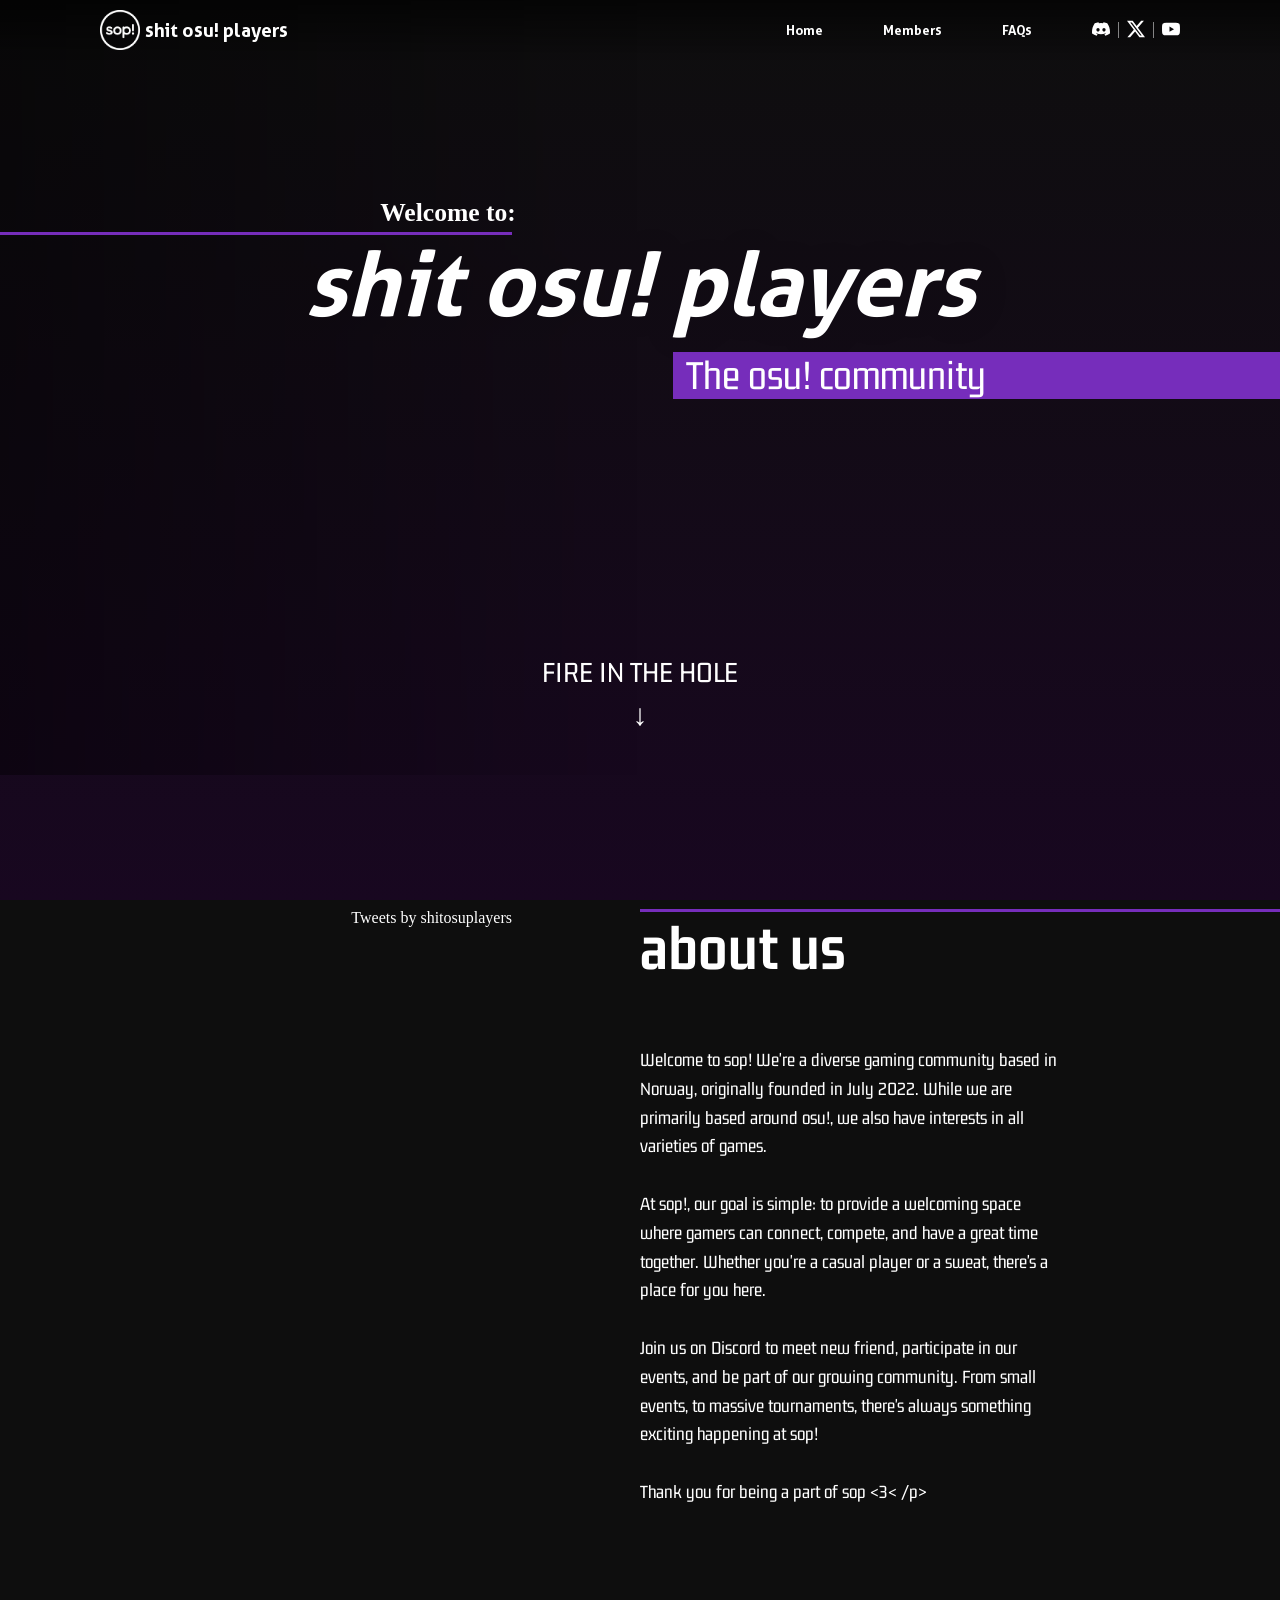
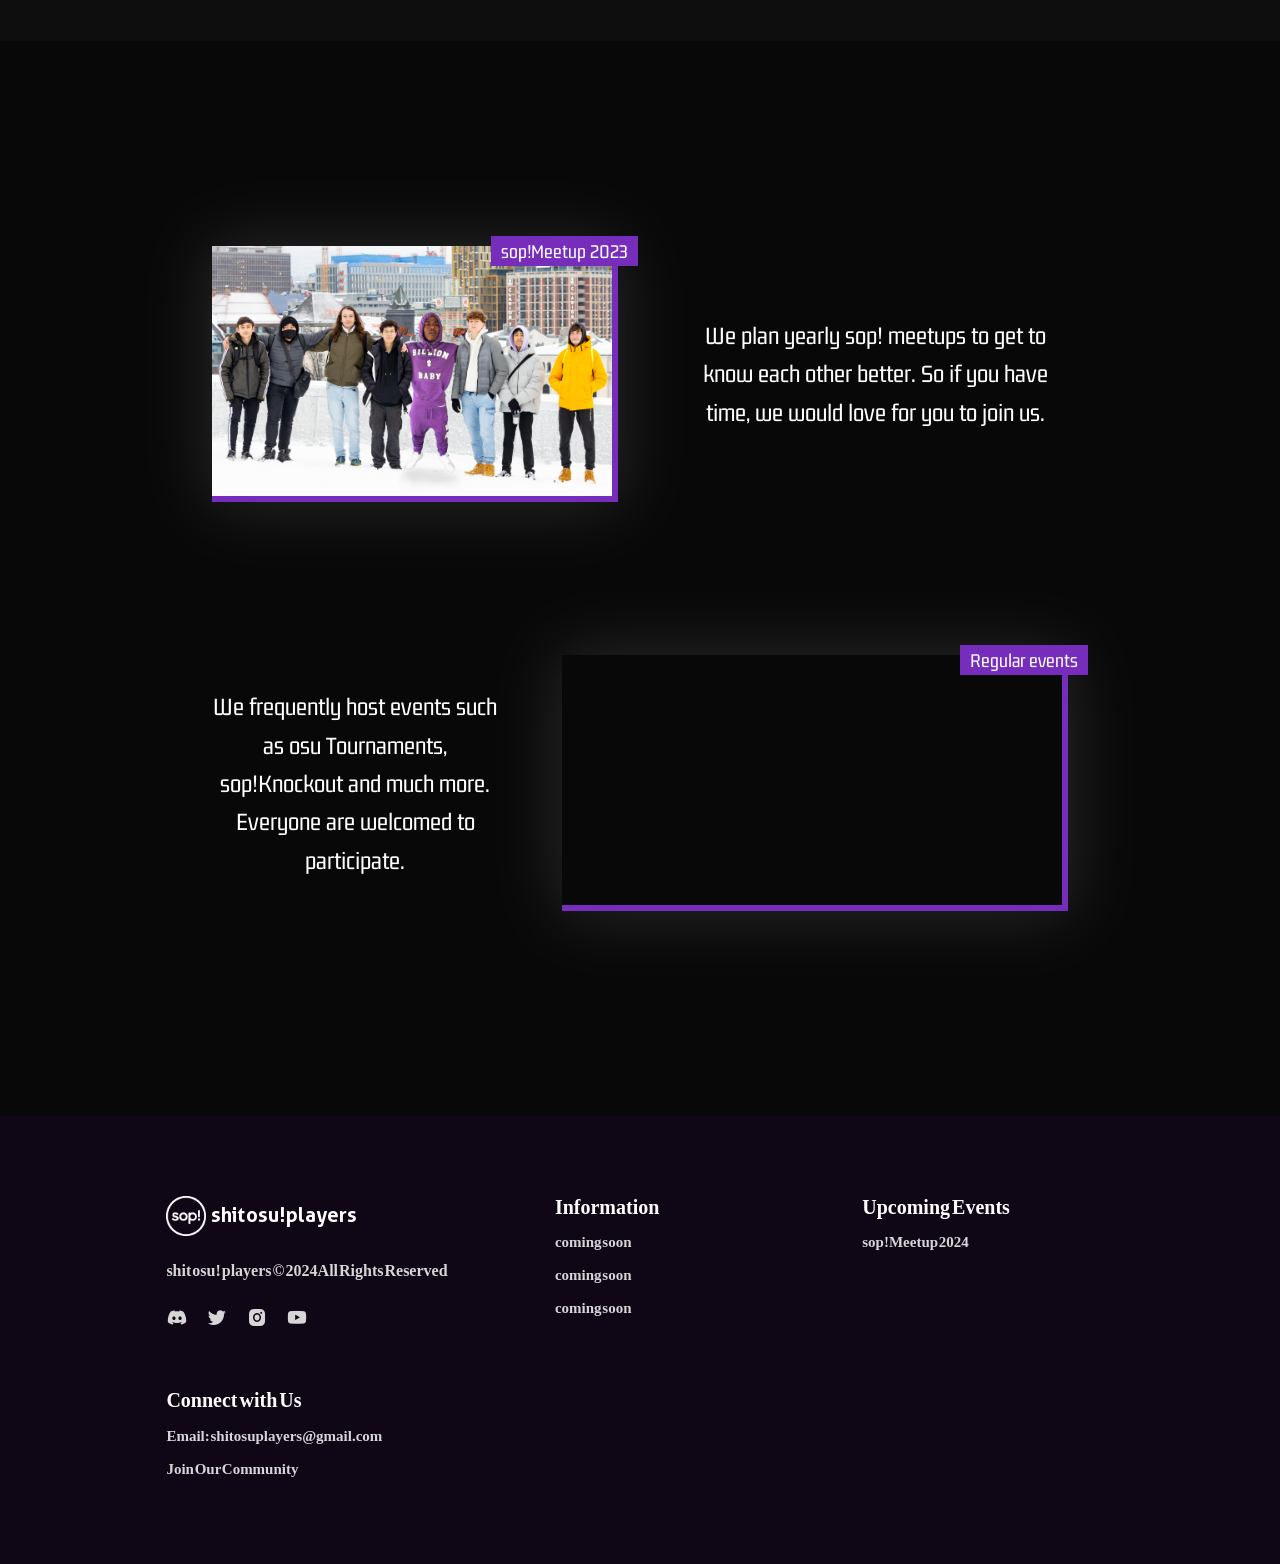
==== commit 2be122ca: "Finished image panels on and FAQs Finished image panels for the most part in index.html. Also did ch" ====
--- a/html/index.html
+++ b/html/index.html
@@ -11,12 +11,15 @@
 </head>
 
 <body>
+
     <div id="grad"></div>
+
     <header>
+        <div id="headerSolid" class="headerSolid"></div>
         <div class="navbar">
             <div class="nav-branding">
-                <a href="/html/index.html"><img src="/images/logo/sopWhiteOutline.svg" class="logo-img"
-                        data-alt-src="/images/logo/sop.svg"></a>
+                <a href="/html/index.html"><img src="/images/logo/sopWhiteOutline.png" class="logo-img"
+                        data-alt-src="/images/logo/sop.png"></a>
                 <h1>shit osu! players</h1>
             </div>
 
@@ -51,6 +54,8 @@
 
     <div class="content">
         <div class="hero">
+            <div class="gradLeft"></div>
+            <div class="gradBottom"></div>
             <div class="hero-container">
                 <h1 class="welcomeTo">Welcome to:</h1>
                 <div class="divLine"></div>
@@ -71,45 +76,87 @@
         <div class="about-us">
 
             <div class="twitterWidget">
-                <a class="twitter-timeline" data-lang="en" data-width="35vw" data-height="460px" data-dnt="true"
+                <a id="twitterTimeline" class="twitter-timeline" data-lang="en" data-width="30vw" data-dnt="true"
                     data-theme="dark" href="https://twitter.com/shitosuplayers?ref_src=twsrc%5Etfw">Tweets by
                     shitosuplayers</a>
                 <script async src="https://platform.twitter.com/widgets.js" charset="utf-8"></script>
             </div>
 
+            <script>
+                // Function to update the Twitter timeline height
+                function updateTwitterTimelineHeight() {
+                    var twitterTimeline = document.getElementById('twitterTimeline');
+                    var vw = window.innerWidth; // Get the viewport width
+                    var height = vw * 0.462; // Adjust this multiplier as needed
+                    twitterTimeline.setAttribute('data-height', height + 'px');
+                }
+
+                // Calculate and update the height initially
+                updateTwitterTimelineHeight();
+
+                // Recalculate and update the height whenever the window is resized
+                window.addEventListener('resize', updateTwitterTimelineHeight);
+            </script>
+
+
             <div class="about-us-container">
                 <div class="divLine"></div>
                 <h1>about us</h1>
-                <p>sop! Is a gaming community based in Norway. Originally an osu! community but have expanded our
+                <p>Welcome to sop! We're a diverse gaming community based in Norway, originally founded in July 2022.
+                    While we are primarily based around osu!, we also have interests in all varieties of games.<br>
+                    <br>
+                    At sop!, our goal is simple: to provide a welcoming space where gamers can connect, compete, and
+                    have a great time together. Whether you're a casual player or a sweat, there's a place for
+                    you here.<br>
+                    <br>
+                    Join us on Discord to meet new friend, participate in our events, and be part of our growing
+                    community. From small events, to massive tournaments, there's always something exciting happening at
+                    sop!<br>
+                    <br>
+                    Thank you for being a part of sop <3<   /p>
+                        <!-- <p>sop! Is a gaming community based in Norway. Originally an osu! community but have expanded our
                     taste
                     in
-                    games. This community was made in 8th of July 2022 and has been growing ever since. </p>
+                    games. <br><br>This community was made in 8th of July 2022 and has been growing ever since with new
+                    members welcomed by meeting new friends. </p> -->
 
             </div>
         </div>
 
+        <div class="insight">
 
+            <div class="bgContainer">
+                <img class="bg" id="sopMeetupBg" src="/images/20231210_112553.jpg">
+                <video class="bg" id="sopEventsBg" src="/images/video/knockout.mp4" autoplay loop muted></video>
+            </div>
 
-        <div class="sopmeetup">
-            <div class="sop2023">
-                <div class="top-fade"></div>
-                <div class="bot-fade"></div>
-                <img src="/images/sopMeetup2023.jpg" alt="">
+            <div class="section sopMeetup">
+                <div class="image-container">
+                    <div class="imageTag">sop!Meetup 2023 </div>
+                    <img src="/images/sopMeetup2023.jpg" alt="">
+                </div>
+                <p>We plan yearly sop! meetups to get to know each other better. So if you have time, we would love for
+                    you to join us.</p>
+            </div>
+
+            <div class="section sopEvents">
+                <p>We frequently host events such as osu Tournaments, sop!Knockout and much more.
+                    Everyone are welcomed to participate.</p>
+                <div class="image-container">
+                    <div class="imageTag">Regular events</div>
+                    <video src="/images/video/knockout.mp4" autoplay muted loop></video>
+                </div>
             </div>
         </div>
     </div>
 
-
-
-
-
     <footer>
         <div class="footer-content">
             <div class="footer-branding">
-                <img src="/images/logo/sopWhiteOutline.svg" alt="">
+                <img src="/images/logo/sopWhiteOutline.png" alt="">
                 <h1>shit osu! players</h1>
             </div>
-            <p>shit osu! players © 2023 All Rights Reserved</p>
+            <p>shit osu! players © 2024 All Rights Reserved</p>
 
             <div class="socials">
                 <a href="https://discord.gg/Ur7tB2aVwm"><i class='bx bxl-discord-alt'></i></a>
@@ -121,14 +168,14 @@
 
         <div class="footer-content">
             <h4>Information</h4>
-            <li><a href="">something</a></li>
-            <li><a href="">something</a></li>
-            <li><a href="">something</a></li>
+            <li><a href="">coming soon</a></li>
+            <li><a href="">coming soon</a></li>
+            <li><a href="">coming soon</a></li>
         </div>
 
         <div class="footer-content">
             <h4>Upcoming Events</h4>
-            <li><a href="">sop!Meetup 2024 - Summer 2024</a></li>
+            <li><a href="">sop!Meetup 2024</a></li>
             <li><a href=""></a></li>
         </div>
 
@@ -137,8 +184,10 @@
             <li><a href="mailto:shitosuplayers@gmail.com">Email: shitosuplayers@gmail.com</a></li>
             <li><a href="https://discord.gg/Ur7tB2aVwm">Join Our Community</a></li>
         </div>
+    </footer>
 
+    <script src="/js/script.js"></script>
 </body>
-<script src="/js/script.js"></script>
+
 
 </html>
--- a/css/style.css
+++ b/css/style.css
@@ -1,7 +1,9 @@
 /* all general styling */
 :root {
-    --background: rgb(19, 19, 19);
+    --background: rgb(14, 14, 14);
+    --backgroundGrad: rgb(24, 7, 32);
     --text: white;
+    --sopPurple: rgb(118, 45, 187);
 }
 
 * {
@@ -37,7 +39,6 @@
     transition: ease-in-out 0.5s;
 }
 
-
 @font-face {
     font-family: Aller;
     src: url(/fonts/Aller_Bold.ttf);
@@ -49,7 +50,7 @@
 }
 
 #grad {
-    background-image: linear-gradient(var(--background), #110818);
+    background: linear-gradient(var(--background), var(--backgroundGrad));
     width: 100%;
     height: 100vh;
     top: 0;
@@ -61,8 +62,7 @@
     height: 60px;
     width: 100%;
     padding: 10px 100px;
-    background-color: transparent;
-    backdrop-filter: blur(3px) contrast(0.96);
+    background: linear-gradient(rgba(0, 0, 0, 0.6), transparent);
 
     display: flex;
     align-items: center;
@@ -71,8 +71,24 @@
     position: fixed;
     top: 0;
     z-index: 1000;
-
-    filter: drop-shadow(0 0 3px rgba(0, 0, 0, 0.5));
+    user-select: none;
+}
+
+.headerSolid {
+    position: absolute;
+    width: 100%;
+    height: 100%;
+    background: linear-gradient(rgba(0,0,0,0.7), rgba(19,19,19,0.4));
+    z-index: -1;
+    opacity: 0;
+    transition: ease;
+    transition: 0.5s ease-out;
+    backdrop-filter: blur(6px);
+}
+
+.headerSolid.show {
+    opacity: 1;
+    transition: 0.2s ease-out;
 }
 
 .navbar {
@@ -161,7 +177,10 @@
 }
 
 .nav-socials img {
-    height: 15px;
+    height: 100px;
+    width: 100px;
+    max-width: 18px;
+    max-height: 18px;
     margin-top: 1px;
 }
 
@@ -212,11 +231,14 @@
         top: 50px;
         gap: 0;
         flex-direction: column;
-        background-color: #1e1627ad;
+        background-color: transparent;
         width: 100%;
         text-align: center;
 
         transition: 0.4s;
+
+        backdrop-filter: blur(6px);
+        filter: drop-shadow(0 0 10px black);
     }
 
     .nav-menu.active {
@@ -235,11 +257,14 @@
     .nav-socials img {
         height: 25px;
     }
+
+    .nav-menu a {
+        padding: 10px;
+    }
 }
 
 footer {
     word-spacing: -3px;
-    margin-top: 120px;
     padding: 80px 13% 70px;
     background-color: #100716;
     display: grid;
--- a/css/styleIndex.css
+++ b/css/styleIndex.css
@@ -1,13 +1,23 @@
 /* all content inside index */
 .hero {
     position: relative;
-}
+    width: 100vw;
+    height: calc(95vh - 80px);
+}
+
+.gradLeft {
+    width: 50%;
+    height: 100%;
+    background: linear-gradient(to right, black, transparent);
+    opacity: 40%;
+    position: absolute;
+}
+
 
 .hero video {
     position: relative;
     width: 100vw;
     height: calc(95vh - 80px);
-    min-height: 45 0px;
     opacity: 15%;
     filter: blur(0px);
     object-fit: cover;
@@ -35,7 +45,7 @@
 }
 
 .hero .divLine {
-    background-color: rgb(118, 45, 187);
+    background-color: var(--sopPurple);
     height: 3px;
     position: relative;
     width: 40vw;
@@ -52,7 +62,7 @@
 
 .hero .textBox {
     font-family: Gemunu;
-    background-color: rgb(118, 45, 187);
+    background-color: var(--sopPurple);
     margin-top: 1vw;
     text-align: left;
     padding-left: 1vw;
@@ -100,12 +110,12 @@
 .about-us {
     display: flex;
     justify-content: right;
-    margin-top: calc(6vh + 80px);
-    gap: 100px;
+    padding: calc(6vh + 80px) 0;
+    gap: 10vw;
 }
 
 .about-us .divLine {
-    background-color: rgb(118, 45, 187);
+    background-color: var(--sopPurple);
     height: 3px;
     position: relative;
     float: right;
@@ -123,7 +133,19 @@
     margin-left: 0vw;
     font-size: 1.5vw;
     font-family: Gemunu;
+    line-height: 1.5;
     width: 33vw;
+    opacity: 1;
+    transition: transform 1.5s, opacity 1.5s ease-out;
+}
+
+.about-us p.hidden {
+    opacity: 0;
+    transform: translateX(50px);
+}
+
+.about-us .twitterWidget {
+    display: block;
 }
 
 @media screen and (max-width: 1024px) {
@@ -149,41 +171,105 @@
 
 @media screen and (max-width: 512px) {
     .about-us h1 {
-        font-size: 15vw;
+        font-size: 20vw;
     }
 
     .about-us p {
-        font-size: 4vw;
+        font-size: 8vw;
         width: 66vw;
     }
 }
 
-.sop2023 {
-    position: absolute;
+.insight {
+    background-color: rgba(0, 0, 0, 0.4);
+    box-sizing: border-box;
+    font-family: Gemunu;
+    padding: 10vw 0;
+}
+
+.insight .bg {
+    width: 0;
+    min-height: 100vh;
+    min-width: 100vw;
+    opacity: 0;
+    position: fixed;
+    z-index: -100;
+    transition: opacity 1s ease-out;
+    mask-image: linear-gradient(to bottom, transparent 10%, black 100%);
+    top: 0;
+}
+
+.insight .section {
+    box-sizing: content-box;
+    display: flex;
+    justify-content: space-between;
+    align-items: center;
+    gap: 5vw;
+    height: 20vw;
+    padding: 6vw 16.6vw;
+    font-size: 2vw;
+    line-height: 1.5;
+    text-align: center;
+}
+
+.insight .section img, .insight .section video {
     height: 100%;
-    width: 100%;
-    display: flex;
+    border: 0.5vw solid var(--sopPurple);
+    border-top: none;
+    border-left: none;
+    box-shadow: 0 0 5vw rgba(255, 255, 255, 0.15);
+}
+
+@media (max-width: 1024px) {
+    .insight .section {
+        flex-direction: column;
+        width: 80%;
+        height: auto;
+        padding: 30vw 0;
+        margin: 0 auto;
+        font-size: 8vw;
+    }
+
+    .insight .sopEvents {
+        flex-direction: column-reverse;
+    }
+
+    .insight .section img, .insight .section video {
+        width: 100%;
+        height: auto;
+        border: 1vw solid var(--sopPurple);
+        border-top: none;
+        border-left: none;
+    }
+}
+
+.bgContainer {
+    width: 100vw;
+    display: flex;
+    justify-content: center;
+}
+
+.image-container {
+    height: 100%;
+    display: flex;
+    justify-content: right;
+}
+
+.imageTag {
+    width: fit-content;
+    position: absolute;
+    padding: 0 10px;
+    background-color: var(--sopPurple);
+    font-size: 20px;
+    margin: -10px -20px 0 0;
+}
+
+.thankYou {
+    display: flex;
+    justify-content: center;
     align-items: center;
-    -webkit-mask-image: linear-gradient(transparent 20%, black, black 80%, transparent);
-    mask-image: linear-gradient(transparent 0%, black, black 75%, transparent);
-}
-
-.sop2023 img {
-    position: absolute;
-    filter: blur(10px);
-    opacity: 20%;
-    object-fit: cover;
-    height: 100%;
-    width: 100%;
-    z-index: -10;
-}
-
-
-
-.sopmeetup{
-    margin-top: 5vw;
-    height: 100vh;
-    width: 100vw;
-    display: flex;
-    align-items: center;
-}+    gap: 3vw;
+    padding: 5vw 0vw;
+    /* background-color: var(--sopPurple);
+    box-shadow: inset 0 0 10vw rgba(0, 0, 0, 0.3); */
+}
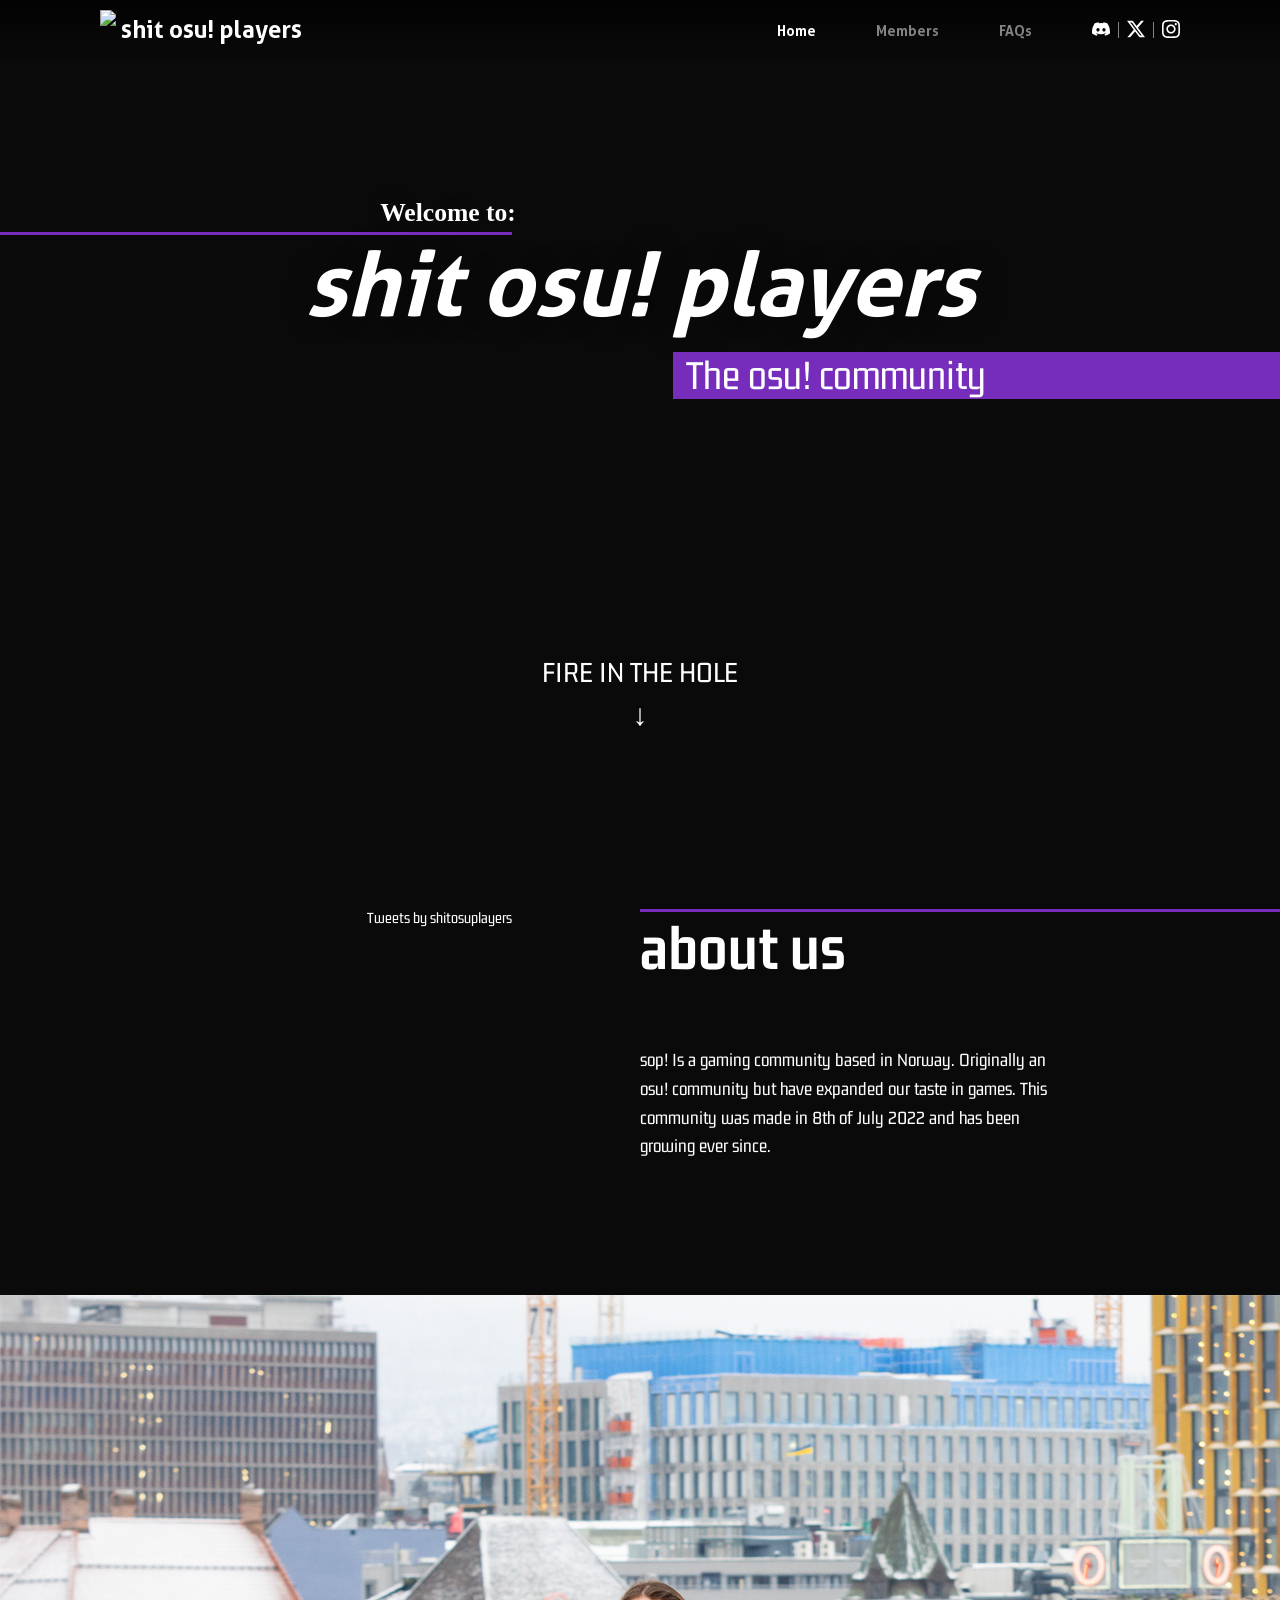
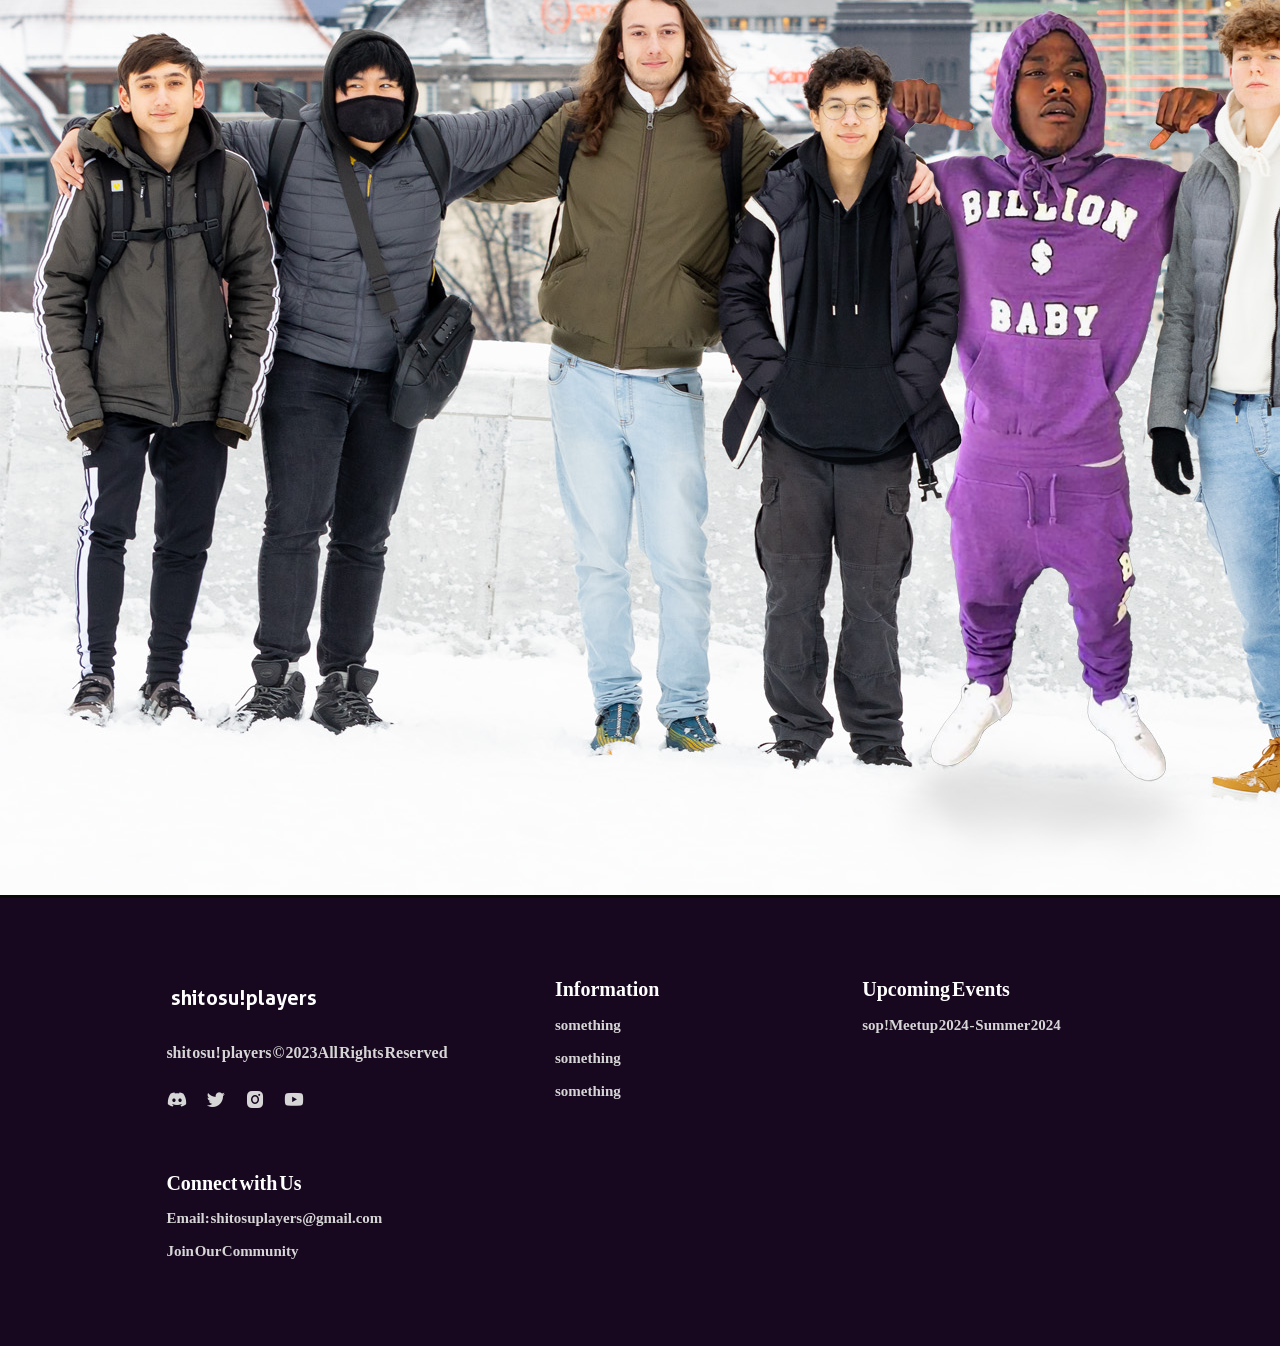
==== commit 687de8f8: "sop!knockout june2024 finished" ====
--- a/html/index.html
+++ b/html/index.html
@@ -11,15 +11,12 @@
 </head>
 
 <body>
-
     <div id="grad"></div>
-
     <header>
-        <div id="headerSolid" class="headerSolid"></div>
         <div class="navbar">
             <div class="nav-branding">
-                <a href="/html/index.html"><img src="/images/logo/sopWhiteOutline.png" class="logo-img"
-                        data-alt-src="/images/logo/sop.png"></a>
+                <a href="/html/index.html"><img src="/images/logo/sopWhiteOutline.svg" class="logo-img"
+                        data-alt-src="/images/logo/sop.svg"></a>
                 <h1>shit osu! players</h1>
             </div>
 
@@ -39,7 +36,7 @@
                     <div class="vertical-seperator"></div>
                     <a href="https://x.com/shitosuplayers"><img src="/images/icons/x-mark-white.svg" alt=""></a>
                     <div class="vertical-seperator"></div>
-                    <a href="https://youtube.com/@shitosuplayers/"><img src="/images/icons/youtube-mark-white.svg"
+                    <a href="https://instagram.com/shitosuplayers/"><img src="/images/icons/instagram-mark-white.svg"
                             alt=""></a>
                 </li>
             </ul>
@@ -54,8 +51,6 @@
 
     <div class="content">
         <div class="hero">
-            <div class="gradLeft"></div>
-            <div class="gradBottom"></div>
             <div class="hero-container">
                 <h1 class="welcomeTo">Welcome to:</h1>
                 <div class="divLine"></div>
@@ -76,87 +71,43 @@
         <div class="about-us">
 
             <div class="twitterWidget">
-                <a id="twitterTimeline" class="twitter-timeline" data-lang="en" data-width="30vw" data-dnt="true"
+                <a class="twitter-timeline" data-lang="en" data-width="35vw" data-height="460px" data-dnt="true"
                     data-theme="dark" href="https://twitter.com/shitosuplayers?ref_src=twsrc%5Etfw">Tweets by
                     shitosuplayers</a>
                 <script async src="https://platform.twitter.com/widgets.js" charset="utf-8"></script>
             </div>
 
-            <script>
-                // Function to update the Twitter timeline height
-                function updateTwitterTimelineHeight() {
-                    var twitterTimeline = document.getElementById('twitterTimeline');
-                    var vw = window.innerWidth; // Get the viewport width
-                    var height = vw * 0.462; // Adjust this multiplier as needed
-                    twitterTimeline.setAttribute('data-height', height + 'px');
-                }
-
-                // Calculate and update the height initially
-                updateTwitterTimelineHeight();
-
-                // Recalculate and update the height whenever the window is resized
-                window.addEventListener('resize', updateTwitterTimelineHeight);
-            </script>
-
-
             <div class="about-us-container">
                 <div class="divLine"></div>
                 <h1>about us</h1>
-                <p>Welcome to sop! We're a diverse gaming community based in Norway, originally founded in July 2022.
-                    While we are primarily based around osu!, we also have interests in all varieties of games.<br>
-                    <br>
-                    At sop!, our goal is simple: to provide a welcoming space where gamers can connect, compete, and
-                    have a great time together. Whether you're a casual player or a sweat, there's a place for
-                    you here.<br>
-                    <br>
-                    Join us on Discord to meet new friend, participate in our events, and be part of our growing
-                    community. From small events, to massive tournaments, there's always something exciting happening at
-                    sop!<br>
-                    <br>
-                    Thank you for being a part of sop <3<   /p>
-                        <!-- <p>sop! Is a gaming community based in Norway. Originally an osu! community but have expanded our
-                    taste
-                    in
-                    games. <br><br>This community was made in 8th of July 2022 and has been growing ever since with new
-                    members welcomed by meeting new friends. </p> -->
+                <p>sop! Is a gaming community based in Norway. Originally an osu! community but have expanded our
+                    taste in games. This community was made in 8th of July 2022 and has been growing ever since. </p>
 
             </div>
         </div>
 
-        <div class="insight">
 
-            <div class="bgContainer">
-                <img class="bg" id="sopMeetupBg" src="/images/20231210_112553.jpg">
-                <video class="bg" id="sopEventsBg" src="/images/video/knockout.mp4" autoplay loop muted></video>
-            </div>
 
-            <div class="section sopMeetup">
-                <div class="image-container">
-                    <div class="imageTag">sop!Meetup 2023 </div>
-                    <img src="/images/sopMeetup2023.jpg" alt="">
-                </div>
-                <p>We plan yearly sop! meetups to get to know each other better. So if you have time, we would love for
-                    you to join us.</p>
-            </div>
-
-            <div class="section sopEvents">
-                <p>We frequently host events such as osu Tournaments, sop!Knockout and much more.
-                    Everyone are welcomed to participate.</p>
-                <div class="image-container">
-                    <div class="imageTag">Regular events</div>
-                    <video src="/images/video/knockout.mp4" autoplay muted loop></video>
-                </div>
+        <div class="sopmeetup">
+            <div class="sop2023">
+                <div class="top-fade"></div>
+                <div class="bot-fade"></div>
+                <img src="/images/sopMeetup2023.jpg" alt="">
             </div>
         </div>
     </div>
 
+
+
+
+
     <footer>
         <div class="footer-content">
             <div class="footer-branding">
-                <img src="/images/logo/sopWhiteOutline.png" alt="">
+                <img src="/images/logo/sopWhiteOutline.svg" alt="">
                 <h1>shit osu! players</h1>
             </div>
-            <p>shit osu! players © 2024 All Rights Reserved</p>
+            <p>shit osu! players © 2023 All Rights Reserved</p>
 
             <div class="socials">
                 <a href="https://discord.gg/Ur7tB2aVwm"><i class='bx bxl-discord-alt'></i></a>
@@ -168,14 +119,14 @@
 
         <div class="footer-content">
             <h4>Information</h4>
-            <li><a href="">coming soon</a></li>
-            <li><a href="">coming soon</a></li>
-            <li><a href="">coming soon</a></li>
+            <li><a href="">something</a></li>
+            <li><a href="">something</a></li>
+            <li><a href="">something</a></li>
         </div>
 
         <div class="footer-content">
             <h4>Upcoming Events</h4>
-            <li><a href="">sop!Meetup 2024</a></li>
+            <li><a href="">sop!Meetup 2024 - Summer 2024</a></li>
             <li><a href=""></a></li>
         </div>
 
@@ -184,10 +135,8 @@
             <li><a href="mailto:shitosuplayers@gmail.com">Email: shitosuplayers@gmail.com</a></li>
             <li><a href="https://discord.gg/Ur7tB2aVwm">Join Our Community</a></li>
         </div>
-    </footer>
 
-    <script src="/js/script.js"></script>
 </body>
-
+<script src="/js/script.js"></script>
 
 </html>
--- a/css/style.css
+++ b/css/style.css
@@ -1,6 +1,7 @@
-/* all general styling */
+/* GLOBAL STYLING */
+
 :root {
-    --background: rgb(14, 14, 14);
+    --background: rgb(10, 10, 10);
     --backgroundGrad: rgb(24, 7, 32);
     --text: white;
     --sopPurple: rgb(118, 45, 187);
@@ -15,9 +16,20 @@
     list-style: none;
 }
 
+@font-face {
+    font-family: Aller;
+    src: url(/media/fonts/Aller_Bold.ttf);
+}
+
+@font-face {
+    font-family: Gemunu;
+    src: url(/media/fonts/GemunuLibre.ttf);
+}
+
 body {
     background-color: var(--background);
     overflow-x: hidden;
+    font-family: Gemunu;
 }
 
 body::-webkit-scrollbar {
@@ -39,19 +51,9 @@
     transition: ease-in-out 0.5s;
 }
 
-@font-face {
-    font-family: Aller;
-    src: url(/fonts/Aller_Bold.ttf);
-}
-
-@font-face {
-    font-family: Gemunu;
-    src: url(/fonts/GemunuLibre.ttf);
-}
-
-#grad {
-    background: linear-gradient(var(--background), var(--backgroundGrad));
-    width: 100%;
+#bgGrad {
+    background-size: 100% 100%;
+    width: 100vw;
     height: 100vh;
     top: 0;
     position: fixed;
@@ -62,7 +64,7 @@
     height: 60px;
     width: 100%;
     padding: 10px 100px;
-    background: linear-gradient(rgba(0, 0, 0, 0.6), transparent);
+    background: linear-gradient(rgba(0, 0, 0, 0.7), transparent);
 
     display: flex;
     align-items: center;
@@ -78,7 +80,7 @@
     position: absolute;
     width: 100%;
     height: 100%;
-    background: linear-gradient(rgba(0,0,0,0.7), rgba(19,19,19,0.4));
+    background: linear-gradient(transparent, rgba(10,10,10,0.2));
     z-index: -1;
     opacity: 0;
     transition: ease;
@@ -100,13 +102,13 @@
     white-space: nowrap;
 }
 
-@media screen and (max-width: 1024px) {
+@media (max-width: 1024px) {
     header {
         padding: 10px 5%;
     }
 }
 
-@media screen and (max-width: 360px) {
+@media (max-width: 360px) {
     header {
         height: 45px;
         padding: 5px 5%;
@@ -134,7 +136,6 @@
     width: auto;
     margin-right: 5px;
     transition: transform 0.3s ease;
-    image-rendering: crisp-edges;
 }
 
 .nav-branding img:hover {
@@ -143,7 +144,7 @@
 
 header h1 {
     font-family: Aller;
-    font-size: 1.2em;
+    font-size: 1.5em;
 }
 
 .nav-menu {
@@ -155,9 +156,17 @@
 }
 
 .nav-menu a {
-    font-size: 10pt;
+    font-size: 14px;
     font-family: Aller;
     transition: ease-out 0.1s;
+}
+
+.nav-item a {
+    opacity: 0.5;
+}
+
+.nav-item.active a {
+    opacity: 1;
 }
 
 .nav-menu a:hover {
@@ -188,7 +197,7 @@
     width: 1px;
     height: 40%;
     background-color: white;
-    opacity: 50%;
+    opacity: 0.5;
 }
 
 .hamburger {
@@ -263,14 +272,20 @@
     }
 }
 
+@media (max-width: 360px){
+    .nav-menu {
+        top: 30px;
+    }
+}
+
 footer {
     word-spacing: -3px;
     padding: 80px 13% 70px;
-    background-color: #100716;
+    background-color: #17071f;
     display: grid;
     grid-template-columns: repeat(auto-fit, minmax(200px, auto));
     gap: 3.5rem;
-    box-shadow: 0 50vh 0 50vh #100716;
+    box-shadow: 0 50vh 0 50vh #17071f;
 }
 
 .footer-branding {
